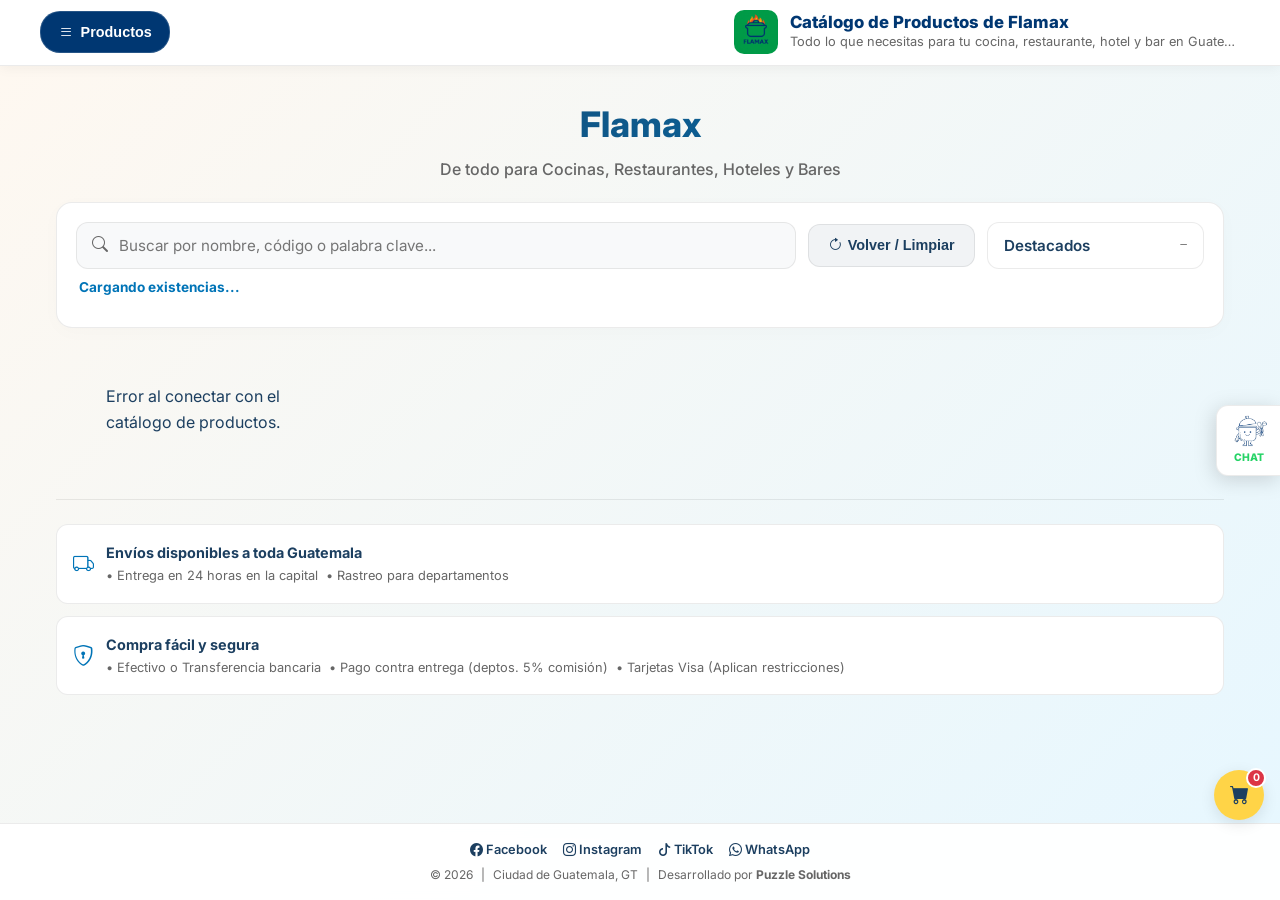
==== index.html @ 3184e201 "Add files via upload" ====
<!DOCTYPE html>
<html lang="es-GT" dir="ltr">
<head>
  <meta charset="UTF-8" />
  <meta name="viewport" content="width=device-width, initial-scale=1.0, maximum-scale=5.0" />
  <meta http-equiv="X-UA-Compatible" content="IE=edge" />
  <meta name="referrer" content="no-referrer-when-downgrade" />
  <meta name="robots" content="index, follow, noimageindex" />
  <meta name="theme-color" id="meta-theme-color" content="#003772" />
  
  <title id="page-title">Cargando Catálogo de Productos...</title>
  <meta name="description" id="meta-desc" content="Catálogo oficial de suministros para cocinas, restaurantes, hoteles y bares en Guatemala." />
  <meta property="og:type" content="website" id="meta-og-type" />
  <meta property="og:title" content="Flamax | Catálogo de Productos" id="meta-og-title" />
  <meta property="og:description" content="Catálogo oficial de suministros para cocinas, restaurantes, hoteles y bares en Guatemala." id="meta-og-description" />
  <meta property="og:image" content="img/Flamax-v1.png" id="meta-og-image" />
  <meta name="twitter:card" content="summary_large_image" id="meta-twitter-card" />
  
  <meta name="mobile-web-app-capable" content="yes">
  <meta name="apple-mobile-web-app-status-bar-style" content="black-translucent" />
  <meta name="format-detection" content="telephone=no" />

  <link rel="preconnect" href="https://fonts.googleapis.com">
  <link rel="preconnect" href="https://fonts.gstatic.com" crossorigin>
  <link href="https://fonts.googleapis.com/css2?family=Inter:wght@400;500;600;700;800&display=swap" rel="stylesheet">
  <link rel="stylesheet" href="https://cdn.jsdelivr.net/npm/bootstrap-icons/font/bootstrap-icons.css" />

  <style>
    :root {
      --primary: #003772;
      --primary-dark: #9fc5e8;
      --success: #28a745;
      --danger: #dc3545;
      --accent: #0074B7;
      --highlight: #FFD447;
      --text-dark: #1C3F60;
      --text-soft: #666;
      --border: rgba(0,0,0,0.08);
      --shadow: 0 8px 32px rgba(0,0,0,0.06);
      --radius: 16px;
      --radius-sm: 12px;
      --transition: all 0.3s cubic-bezier(0.4, 0, 0.2, 1);
    }

    * { margin: 0; padding: 0; box-sizing: border-box; }
    body { 
      font-family: 'Inter', sans-serif; 
      background: linear-gradient(135deg, #fff8f0 0%, #e6f7ff 100%); 
      color: var(--text-dark); 
      line-height: 1.6; 
      min-height: 100vh;
      -webkit-user-select: none;
      -moz-user-select: none;
      user-select: none;
    }

    img { -webkit-user-drag: none; pointer-events: none; }
    input, button, select, .boton-categoria, .link-leer-mas, #carrito-float, .thumb, .nav-modal button, .btn-subfiltro, a, #ollita-animada {
      pointer-events: auto !important;
    }

    .logo-glow {
      filter: drop-shadow(0 0 8px var(--primary));
      animation: pulse-glow 3s infinite ease-in-out;
    }
    @keyframes pulse-glow {
      0% { filter: drop-shadow(0 0 5px var(--primary)); transform: scale(1); }
      50% { filter: drop-shadow(0 0 12px var(--primary)); transform: scale(1.03); }
      100% { filter: drop-shadow(0 0 5px var(--primary)); transform: scale(1); }
    }

    #page-header {
      position: fixed; top: 0; left: 0; right: 0; z-index: 994;
      background: rgba(255,255,255,0.98); backdrop-filter: blur(14px);
      border-bottom: 1px solid var(--border); display: flex; justify-content: center;
      padding: 0.65rem 1rem; box-shadow: 0 2px 12px rgba(0,0,0,0.05);
    }
    .page-header-inner {
      display: flex; align-items: center; gap: 1rem; width: min(1200px, 100%); justify-content: space-between;
    }
    .header-content-right { display: flex; align-items: center; gap: 0.75rem; min-width: 0; }
    .header-logo { width: 44px; height: 44px; border-radius: 10px; flex-shrink: 0; object-fit: contain; }
    .page-header-copy { display: flex; flex-direction: column; min-width: 0; }
    #header-title { font-size: 1.05rem; font-weight: 800; color: var(--primary); line-height: 1.2; }
    #header-subtitle { font-size: 0.8rem; color: var(--text-soft); white-space: nowrap; overflow: hidden; text-overflow: ellipsis; max-width: 450px; }

    #toggle-menu.header-toggle {
      background: var(--primary);
      border: 1px solid rgba(255,255,255,0.15);
      padding: 0 1.1rem; height: 42px; border-radius: 20px;
      font-size: 0.9rem; font-weight: 700; color: white;
      cursor: pointer; display: flex; align-items: center; gap: 8px;
      transition: var(--transition); flex-shrink: 0;
    }
    #toggle-menu.header-toggle:hover { transform: scale(1.03); filter: brightness(1.1); }

    aside { 
      position: fixed; top: 0; left: -300px; width: 300px; height: 100vh; 
      background: rgba(255,255,255,0.98); backdrop-filter: blur(16px); 
      border-right: 1px solid var(--border); transition: left 0.4s ease; 
      z-index: 1001; display: flex; flex-direction: column; 
    }
    aside.abierto { left: 0; box-shadow: 10px 0 50px rgba(0,0,0,0.1); }
    aside header { padding: 2rem 1.5rem 1rem; text-align: center; flex-shrink: 0; }
    aside .logo { width: 120px; border-radius: 12px; }
    #buscar-categoria { width: 90%; margin: 0 auto 1rem; padding: 0.8rem; border: 1.5px solid var(--border); border-radius: 12px; font-family: inherit; font-size: 0.9rem; outline: none; transition: var(--transition); }
    #buscar-categoria:focus { border-color: var(--accent); }
    #menu-categorias { flex-grow: 1; overflow-y: auto; padding: 0 1rem 1rem; }

    .aside-footer { padding: 1rem; background: #fdfdfd; border-top: 1px solid var(--border); font-size: 0.75rem; color: var(--text-soft); text-align: center; }
    .aside-footer .social-icons { margin-bottom: 6px; font-size: 1.1rem; display: flex; justify-content: center; gap: 15px; color: var(--primary); }
    .aside-footer .social-icons a { color: inherit; text-decoration: none; }

    .boton-categoria { display: block; width: 100%; margin-bottom: 0.5rem; padding: 0.85rem 1.1rem; background: white; border: none; border-radius: var(--radius); font-weight: 600; text-align: left; cursor: pointer; transition: var(--transition); box-shadow: 0 3px 8px rgba(0,0,0,0.02); color: var(--text-dark); }
    .boton-categoria:hover { background: var(--primary); color: white; transform: translateX(4px); }
    .btn-ver-todo { background: #f8f9fa; color: var(--text-dark); border: 1px dashed var(--primary); }

    #cerrar-menu { position: absolute; top: 1rem; right: 1rem; background: #eee; border: none; width: 32px; height: 32px; border-radius: 50%; cursor: pointer; display: flex; align-items: center; justify-content: center; }

    main { flex: 1; padding: 6rem 1rem 120px; max-width: 1200px; margin: 0 auto; width: 100%; }
    #titulo-principal { text-align: center; font-size: 2.2rem; font-weight: 800; margin-bottom: 0.3rem; background: linear-gradient(135deg, var(--text-dark), var(--accent)); -webkit-background-clip: text; background-clip: text; color: transparent; }
    .subtitle-seo { text-align: center; font-size: 1rem; color: var(--text-soft); max-width: 700px; margin: 0 auto 1.2rem; font-weight: 500; }

    .barra-controles-catalogo {
      background: white; padding: 1.2rem; border-radius: var(--radius);
      border: 1px solid var(--border); margin-bottom: 1.5rem; box-shadow: 0 4px 20px rgba(0,0,0,0.02);
    }
    .seccion-busqueda-orden { display: flex; gap: 0.75rem; align-items: center; width: 100%; }
    .input-busqueda-moderno { flex: 1; position: relative; }
    .input-busqueda-moderno i { position: absolute; left: 1rem; top: 50%; transform: translateY(-50%); color: var(--text-soft); }
    .input-busqueda-moderno input {
      width: 100%; padding: 0.8rem 1rem 0.8rem 2.6rem; border: 1px solid var(--border);
      border-radius: var(--radius-sm); font-family: inherit; font-size: 0.95rem; outline: none; background: #f8f9fa; transition: var(--transition);
    }
    .input-busqueda-moderno input:focus { border-color: var(--accent); background: white; }
    
    .btn-limpiar-filtros {
      padding: 0.8rem 1.2rem; background: #f1f3f5; border: 1px solid var(--border);
      border-radius: var(--radius-sm); font-weight: 600; font-size: 0.9rem; color: var(--text-dark);
      cursor: pointer; display: flex; align-items: center; gap: 6px; transition: var(--transition); white-space: nowrap;
    }
    .btn-limpiar-filtros:hover { background: #e2e6ea; }

    .select-ordenar-moderno { position: relative; min-width: 190px; }
    .select-ordenar-moderno select {
      width: 100%; padding: 0.8rem 2rem 0.8rem 1rem; border: 1px solid var(--border);
      border-radius: var(--radius-sm); font-family: inherit; font-size: 0.95rem; font-weight: 600;
      color: var(--text-dark); background: white; cursor: pointer; outline: none; appearance: none; -webkit-appearance: none;
    }
    .select-ordenar-moderno::after {
      content: "\f2ea"; font-family: "bootstrap-icons"; position: absolute; right: 0.8rem; top: 50%; transform: translateY(-50%); pointer-events: none; color: var(--text-soft); font-size: 0.85rem;
    }

    .contador-resultados { font-size: 0.85rem; font-weight: 700; color: var(--accent); margin: 0.5rem 0 0.2rem 0.2rem; }

    #contenedor-filtros-sub { display: flex; gap: 8px; overflow-x: auto; padding: 0.4rem 0 0; width: 100%; scrollbar-width: none; }
    #contenedor-filtros-sub::-webkit-scrollbar { display: none; }
    .btn-subfiltro { padding: 0.5rem 1rem; background: #f1f3f5; border: 1px solid transparent; border-radius: 25px; font-size: 0.85rem; font-weight: 600; cursor: pointer; transition: var(--transition); white-space: nowrap; color: var(--text-dark); }
    .btn-subfiltro.activo { background: var(--accent); color: white; box-shadow: 0 3px 8px rgba(0, 116, 183, 0.2); }

    #contenedor-productos { display: grid; grid-template-columns: repeat(auto-fill, minmax(260px, 1fr)); gap: 1.5rem; margin-bottom: 2rem; }
    
    .producto { background: white; border-radius: var(--radius); border: 1px solid var(--border); display: flex; flex-direction: column; transition: var(--transition); overflow: hidden; position: relative; }
    .producto:hover { transform: translateY(-4px); box-shadow: var(--shadow); }
    
    .imagen-contenedor { width: 100%; padding-bottom: 100%; position: relative; background: #fff; cursor: pointer; }
    .imagen-contenedor img { position: absolute; inset: 0; width: 100%; height: 100%; object-fit: contain; padding: 12px; transition: transform 0.3s ease; }
    .producto:hover .imagen-contenedor img { transform: scale(1.02); }

    .contenido { padding: 1rem; flex-grow: 1; display: flex; flex-direction: column; gap: 0.4rem; }
    .producto h3 { font-size: 0.95rem; font-weight: 600; color: var(--text-dark); line-height: 1.4; min-height: 2.6rem; display: -webkit-box; -webkit-line-clamp: 2; line-clamp: 2; -webkit-box-orient: vertical; overflow: hidden; }
    .descripcion-container { margin-bottom: 0.2rem; }
    .descripcion-texto { font-size: 0.85rem; color: var(--text-soft); display: -webkit-box; -webkit-line-clamp: 2; line-clamp: 2; -webkit-box-orient: vertical; overflow: hidden; line-height: 1.4; }
    .descripcion-texto.completa { display: block; -webkit-line-clamp: initial; line-clamp: initial; }
    .link-leer-mas { display: inline-block; font-size: 0.75rem; color: var(--accent); font-weight: 700; cursor: pointer; text-decoration: none; margin-top: 2px; }
    
    .badge-estado { font-size: 0.65rem; font-weight: 800; padding: 3px 8px; border-radius: 5px; text-transform: uppercase; display: inline-block; width: fit-content; }
    .estado-disponible { background: #e8f5e9; color: var(--success); }
    .estado-agotado { background: #ffebee; color: var(--danger); }

    .precio { font-size: 1.3rem; font-weight: 800; color: var(--primary); margin-top: auto; padding-top: 0.3rem; }
    .btn-add { width: 100%; padding: 0.75rem; background: var(--primary); color: white; border: none; border-radius: var(--radius-sm); font-weight: 700; font-size: 0.9rem; cursor: pointer; transition: var(--transition); display: flex; align-items: center; justify-content: center; gap: 6px; }
    .btn-add:hover:not(:disabled) { filter: brightness(1.1); }
    .btn-add.success-state { background: var(--success) !important; }
    .btn-add:disabled { background: #e9ecef; color: #adb5bd; cursor: not-allowed; }

    .trust-badges { display: flex; flex-direction: column; gap: 0.75rem; max-width: 1200px; margin: 2rem auto 0; width: 100%; border-top: 1px solid var(--border); padding-top: 1.5rem; }
    .badge-card { background: white; padding: 1rem; border-radius: var(--radius-sm); display: flex; align-items: center; gap: 12px; border: 1px solid var(--border); }
    .badge-card i { font-size: 1.3rem; color: var(--accent); }
    .badge-text h4 { font-size: 0.9rem; font-weight: 700; color: var(--text-dark); }
    .badge-text div { font-size: 0.8rem; color: var(--text-soft); display: flex; flex-wrap: wrap; gap: 8px; margin-top: 2px; }

    .footer-principal { 
      position: fixed; bottom: 0; left: 0; width: 100%; padding: 1rem; 
      background: rgba(255,255,255,0.94); backdrop-filter: blur(10px); 
      border-top: 1px solid var(--border); text-align: center; z-index: 900;
    }
    .footer-links { display: flex; justify-content: center; gap: 16px; margin-bottom: 4px; font-size: 0.8rem; font-weight: 600; color: var(--text-dark); }
    .footer-links a { text-decoration: none; color: inherit; }
    .footer-links a:hover { color: var(--accent); }
    .footer-info { font-size: 0.75rem; color: var(--text-soft); display: flex; flex-wrap: wrap; justify-content: center; gap: 8px; }

    #modal-producto { position: fixed; inset: 0; background: rgba(12, 35, 64, 0.6); backdrop-filter: blur(6px); z-index: 2000; display: none; align-items: center; justify-content: center; padding: 1rem; }
    .modal-contenido { background: white; border-radius: 20px; max-width: 800px; width: 100%; position: relative; max-height: 85vh; overflow-y: auto; display: grid; grid-template-columns: 1fr 1fr; gap: 1.5rem; padding: 2rem; box-shadow: 0 20px 40px rgba(0,0,0,0.2); }
    .visor-principal { position: relative; width: 100%; height: 320px; border: 1px solid var(--border); border-radius: 12px; display: flex; align-items: center; justify-content: center; background: #fff; }
    .foto-principal { max-width: 90%; max-height: 90%; object-fit: contain; }

    #carrito-float { position: fixed; right: 1rem; width: 50px; height: 50px; border-radius: 50%; display: flex; align-items: center; justify-content: center; text-decoration: none; z-index: 999; bottom: 80px; background: var(--highlight); color: var(--text-dark); font-size: 1.2rem; box-shadow: 0 4px 15px rgba(0,0,0,0.1); }
    .cerrar-modal { position: absolute; top: 1rem; right: 1rem; background: #f1f3f5; border: none; width: 34px; height: 34px; border-radius: 50%; cursor: pointer; display: flex; align-items: center; justify-content: center; }

    #ollita-animada {
      position: fixed; top: 45%; right: 0; width: 64px; z-index: 9999; cursor: pointer;
      transition: transform 0.3s ease; filter: drop-shadow(-2px 4px 10px rgba(0,0,0,0.15));
      text-decoration: none; display: flex; flex-direction: column; align-items: center;
      background: white; padding: 8px 4px; border-radius: 12px 0 0 12px; border: 1px solid var(--border); border-right: none;
      animation: flotar 3s ease-in-out infinite;
    }
    #ollita-animada img { width: 38px; height: auto; }
    .ollita-text { font-size: 0.65rem; color: #25D366; font-weight: 800; text-align: center; margin-top: 2px; text-transform: uppercase; }

    @keyframes flotar {
      0% { transform: translateY(0px); }
      50% { transform: translateY(-8px); }
      100% { transform: translateY(0px); }
    }
    #ollita-animada:hover { transform: scale(1.08) translateX(-2px); }

    @media (max-width: 768px) {
      .modal-contenido { grid-template-columns: 1fr; padding: 1.2rem; }
      .visor-principal { height: 240px; }
      .seccion-busqueda-orden { flex-direction: column; align-items: stretch; gap: 0.5rem; }
      .select-ordenar-moderno { width: 100%; }
      #contenedor-productos { grid-template-columns: repeat(2, 1fr); gap: 0.75rem; }
      .contenido { padding: 0.75rem; gap: 0.3rem; }
      .producto h3 { font-size: 0.85rem; min-height: 2.4rem; }
      .descripcion-container { display: none; }
      .precio { font-size: 1.1rem; }
      .btn-add { padding: 0.65rem; font-size: 0.85rem; }
      #header-subtitle { display: none; }
      #titulo-principal { font-size: 1.7rem; }
    }
  </style>
</head>
<body>
  <noscript>
    <div style="padding:1rem; background:#fff3cd; color:#856404; text-align:center;">
      Esta página requiere JavaScript para mostrar el catálogo. Habilita JavaScript en tu navegador.
    </div>
  </noscript>

  <aside id="aside-menu">
    <header>
        <img id="logo-sidebar" src="" alt="Logo" class="logo logo-glow">
    </header>
    <input type="text" id="buscar-categoria" placeholder="¿Qué categoría buscas?">
    <nav id="menu-categorias"></nav>
    <div class="aside-footer" id="aside-footer-container"></div>
    <button id="cerrar-menu"><i class="bi bi-x-lg"></i></button>
  </aside>

  <header id="page-header" aria-label="Encabezado principal">
    <div class="page-header-inner">
      <button id="toggle-menu" class="header-toggle" aria-label="Abrir menú del catálogo">
        <i class="bi bi-list"></i>
        <span id="label-btn-menu">Productos</span>
      </button>
      <div class="header-content-right">
        <img id="header-logo" src="" alt="" class="header-logo">
        <div class="page-header-copy">
          <span id="header-title"></span>
          <p id="header-subtitle"></p>
        </div>
      </div>
    </div>
  </header>

  <main>
    <h1 id="titulo-principal"></h1>
    <p class="subtitle-seo" id="texto-subtitulo"></p>
    
    <div class="barra-controles-catalogo">
      <div class="seccion-busqueda-orden">
        <div class="input-busqueda-moderno">
          <i class="bi bi-search"></i>
          <input type="text" id="buscar-producto-central" placeholder="Buscar por nombre, código o palabra clave...">
        </div>
        <button class="btn-limpiar-filtros" id="btn-limpiar-filtros" title="Mostrar todo y limpiar filtros">
          <i class="bi bi-arrow-clockwise"></i> Volver / Limpiar
        </button>
        <div class="select-ordenar-moderno">
          <select id="ordenar-productos">
            <option value="predeterminado">Destacados</option>
            <option value="precio-asc">Precio: Menor a Mayor</option>
            <option value="precio-desc">Precio: Mayor a Menor</option>
            <option value="alfa-asc">Nombre: A - Z</option>
            <option value="alfa-desc">Nombre: Z - A</option>
          </select>
        </div>
      </div>
      <div class="contador-resultados" id="contador-resultados">Cargando existencias...</div>
      <div id="contenedor-filtros-sub"></div>
    </div>

    <section id="contenedor-productos"></section> 
    
    <div class="trust-badges" id="container-badges"></div>
  </main>

  <footer class="footer-principal">
    <div class="footer-content">
      <div class="footer-links" id="footer-social-links"></div>
      <div class="footer-info">
        <span id="f-copy"></span> | <span id="f-loc"></span> | <span id="f-dev"></span>
      </div>
    </div>
  </footer>

  <a href="carrito.html" id="carrito-float" aria-label="Ir al carrito">
    <i class="bi bi-cart-fill"></i>
    <span id="contador-carrito" style="position:absolute; top:-2px; right:-2px; background:var(--danger); color:white; width:20px; height:20px; border-radius:50%; font-size:0.65rem; display:flex; align-items:center; justify-content:center; border:2px solid white; font-weight:bold;">0</span>
  </a>
  
  <a id="ollita-animada" href="#" target="_blank" rel="noopener noreferrer">
    <img src="img/Ollita-v3.png" id="img-ollita" alt="WhatsApp">
    <span class="ollita-text">Chat</span>
  </a>

  <div id="modal-producto">
    <div class="modal-contenido">
      <button class="cerrar-modal" id="cerrar-modal-btn"><i class="bi bi-x-lg"></i></button>
      <div class="galeria-modal">
        <div class="visor-principal">
            <img id="img-modal-principal" src="" class="foto-principal" alt="Vista ampliada">
            <div id="nav-modal-fotos" style="position: absolute; width: 100%; display: flex; justify-content: space-between; padding: 0 10px; z-index: 5;">
                <button id="prev-foto" style="background:rgba(255,255,255,0.9); border:none; border-radius:50%; width:32px; height:32px; cursor:pointer;"><i class="bi bi-chevron-left"></i></button>
                <button id="next-foto" style="background:rgba(255,255,255,0.9); border:none; border-radius:50%; width:32px; height:32px; cursor:pointer;"><i class="bi bi-chevron-right"></i></button>
            </div>
        </div>
        <div id="modal-thumbnails" style="display:flex; gap:6px; margin-top:10px; overflow-x:auto; padding-bottom:4px;"></div>
      </div>
      <div class="info-modal" style="display:flex; flex-direction:column;">
        <div id="modal-badge-estado" style="margin-bottom:0.5rem;"></div>
        <h2 id="modal-titulo" style="margin-bottom:0.75rem; font-size:1.3rem; color:var(--text-dark); line-height:1.3;"></h2>
        <p id="modal-descripcion" style="margin-bottom:1.25rem; color:#555; font-size: 0.88rem; line-height:1.5; overflow-y:auto; max-height:120px;"></p>
        <div id="modal-precio" style="font-size:1.6rem; font-weight:800; color:var(--primary); margin-bottom:1.25rem; margin-top:auto;"></div>
        <button id="btn-agregar-modal" class="btn-add">Agregar al pedido</button>
      </div>
    </div>
  </div>

  <script type="module">
    const CONFIG = {
      nombreNegocio: "Flamax",
      tituloPagina: "Flamax | Catálogo de Productos",
      eslogan: "De todo para Cocinas, Restaurantes, Hoteles y Bares",
      metaDescripcion: "Tu aliado en suministros para Cocinas, Restaurantes, Hoteles y Bares en Guatemala.",
      copyright: "© 2026",
      developer: "Puzzle Solutions",
      ubicacion: "Ciudad de Guatemala, GT",
      telefonoWhatsApp: "50241084481",
      mensajeWhatsApp: "Hola, deseo solicitar más información sobre los productos del catálogo.", 
      simboloMoneda: "Q",
      logoImg: "img/Flamax-v1.png",
      seoImage: "img/Flamax-v1.png",
      faviconImg: "img/Flamax-v1.ico",
      headerBar: {
        habilitado: true,
        logo: "img/Flamax-v1.png",
        alt: "Logo Flamax",
        titulo: "Catálogo de Productos de Flamax",
        subtitulo: "Todo lo que necesitas para tu cocina, restaurante, hotel y bar en Guatemala"
      },
      csvUrl: "https://docs.google.com/spreadsheets/d/e/2PACX-1vTwVpHIAUk9o5t1bGr2TEn7TcSLvf_XGbX2-9irqECUDFHgdm_TjSSifw4VDKHTfMiX-dZmNz6cqXk_/pub?output=csv",
      colores: {
        primario: "#003772",
        primarioOscuro: "#9fc5e8",
        acento: "#0074B7",
        fondoGradiente: "linear-gradient(135deg, #fff8f0 0%, #e6f7ff 100%)"
      },
      redesSociales: [
        { icon: "bi-facebook", url: "#", label: "Facebook" },
        { icon: "bi-instagram", url: "#", label: "Instagram" },
        { icon: "bi-tiktok", url: "#", label: "TikTok" }
      ],
      badges: [
        {
          icon: "bi-truck",
          titulo: "Envíos disponibles a toda Guatemala",
          items: ["• Entrega en 24 horas en la capital", "• Rastreo para departamentos"]
        },
        {
          icon: "bi-shield-lock",
          titulo: "Compra fácil y segura",
          items: ["• Efectivo o Transferencia bancaria", "• Pago contra entrega (deptos. 5% comisión)", "• Tarjetas Visa (Aplican restricciones)"]
        }
      ]
    };

    let productos = [];
    let categoriaActualProductos = [];
    let subcategoriaSeleccionada = "Todas";

    function parsearCSV(texto) {
        const lineas = [];
        let actual = [];
        let campo = "";
        let enComillas = false;
        for (let i = 0; i < texto.length; i++) {
            const char = texto[i];
            const prox = texto[i + 1];
            if (char === '"' && enComillas && prox === '"') { campo += '"'; i++; }
            else if (char === '"') { enComillas = !enComillas; }
            else if (char === ',' && !enComillas) { actual.push(campo.trim()); campo = ""; }
            else if ((char === '\r' || char === '\n') && !enComillas) {
                if (campo || actual.length > 0) { actual.push(campo.trim()); lineas.push(actual); }
                actual = []; campo = "";
                if (char === '\r' && prox === '\n') i++;
            } else { campo += char; }
        }
        if (campo || actual.length > 0) { actual.push(campo.trim()); lineas.push(actual); }
        return lineas;
    }

    function driveThumb(url, size = 400) {
        if (!url) return url;
        let m = url.match(/[?&]id=([a-zA-Z0-9_-]+)/);
        if (!m) m = url.match(/\/d\/([a-zA-Z0-9_-]+)/);
        if (m) return `https://drive.google.com/thumbnail?id=${m[1]}&sz=w${size}`;
        return url;
    }

    async function cargarDatos() {
        try {
            const res = await fetch(CONFIG.csvUrl);
            const rawText = await res.text();
            const filas = parsearCSV(rawText);
            
            productos = filas.slice(1).map(f => {
                let precioLimpio = f[9] ? f[9].replace(/[^0-9.]/g, '') : "0";
                return {
                    id: f[0],
                    titulo: f[1],
                    imagen: driveThumb(f[2]),
                    imagenes: f[3] ? f[3].split('|').map(i => driveThumb(i.trim())) : [],
                    categoria: { id: f[4], nombre: f[5] },
                    subcategoria: f[7] || "", 
                    descripcion: f[8] || "",
                    precio: parseFloat(precioLimpio) || 0,
                    estado: (f[10] || "DISPONIBLE").toUpperCase()
                };
            }).filter(p => p.id);

            categoriaActualProductos = [...productos];
            iniciarApp();
        } catch (e) {
            console.error("Error cargando Google Sheets:", e);
            document.getElementById("contenedor-productos").innerHTML = "<p style='text-align:center; padding:2rem;'>Error al conectar con el catálogo de productos.</p>";
        }
    }

    const aplicarConfig = () => {
      document.title = CONFIG.tituloPagina; 
      document.getElementById("page-title").textContent = CONFIG.tituloPagina;
      document.getElementById("meta-desc").content = CONFIG.metaDescripcion;
      document.getElementById("meta-og-title").content = CONFIG.tituloPagina;
      document.getElementById("meta-og-description").content = CONFIG.metaDescripcion;
      document.getElementById("meta-og-image").content = CONFIG.seoImage;
      document.getElementById("meta-theme-color").content = CONFIG.colores.primario;
      document.getElementById("titulo-principal").textContent = CONFIG.nombreNegocio;
      document.getElementById("texto-subtitulo").textContent = CONFIG.eslogan;
      document.getElementById("logo-sidebar").src = CONFIG.logoImg;
      
      const headerBar = document.getElementById("page-header");
      if (headerBar) {
        document.getElementById("header-logo").src = CONFIG.headerBar.logo;
        document.getElementById("header-logo").alt = CONFIG.headerBar.alt;
        document.getElementById("header-title").textContent = CONFIG.headerBar.titulo;
        document.getElementById("header-subtitle").textContent = CONFIG.headerBar.subtitulo;
      }

      const whatsappURL = `https://wa.me/${CONFIG.telefonoWhatsApp}?text=${encodeURIComponent(CONFIG.mensajeWhatsApp)}`;

      document.getElementById("aside-footer-container").innerHTML = `
        <div class="social-icons">
          ${CONFIG.redesSociales.map(r => `<a href="${r.url}" target="_blank" rel="noopener noreferrer"><i class="${r.icon}"></i></a>`).join('')}
          <a href="${whatsappURL}" target="_blank" rel="noopener noreferrer"><i class="bi bi-whatsapp"></i></a>
        </div>
        <p><strong>${CONFIG.nombreNegocio}</strong></p>
        <p style="opacity:0.7">${CONFIG.copyright}</p>
      `;

      document.getElementById("footer-social-links").innerHTML = `
        ${CONFIG.redesSociales.map(r => `<a href="${r.url}" target="_blank" rel="noopener noreferrer"><i class="${r.icon}"></i> ${r.label}</a>`).join('')}
        <a href="${whatsappURL}" target="_blank" rel="noopener noreferrer"><i class="bi bi-whatsapp"></i> WhatsApp</a>
      `;
      
      document.getElementById("f-copy").textContent = CONFIG.copyright;
      document.getElementById("f-loc").textContent = CONFIG.ubicacion;
      document.getElementById("f-dev").innerHTML = `Desarrollado por <strong>${CONFIG.developer}</strong>`;

      document.getElementById("ollita-animada").href = whatsappURL;
      
      const root = document.documentElement;
      root.style.setProperty('--primary', CONFIG.colores.primario);
      root.style.setProperty('--primary-dark', CONFIG.colores.primarioOscuro);
      root.style.setProperty('--accent', CONFIG.colores.acento);
      document.body.style.background = CONFIG.colores.fondoGradiente;

      document.getElementById("container-badges").innerHTML = CONFIG.badges.map(b => `
        <div class="badge-card">
          <i class="bi ${b.icon}"></i>
          <div class="badge-text">
            <h4>${b.titulo}</h4>
            <div>${b.items.map(i => `<span>${i}</span>`).join('')}</div>
          </div>
        </div>
      `).join('');
    };

    let fotosActuales = [];
    let indexActual = 0;
    const contador = document.getElementById("contador-carrito");
    const modal = document.getElementById("modal-producto");
    const aside = document.getElementById("aside-menu");
    const subContainer = document.getElementById("contenedor-filtros-sub");
    const txtContadorResultados = document.getElementById("contador-resultados");

    window.toggleDescripcion = (id) => {
      const txt = document.getElementById(`desc-${id}`);
      const link = document.getElementById(`link-${id}`);
      txt.classList.toggle('completa');
      link.textContent = txt.classList.contains('completa') ? "Ver menos" : "Leer más...";
    };

    window.cambiarFoto = (idx) => {
      indexActual = idx;
      const mainImg = document.getElementById("img-modal-principal");
      mainImg.src = fotosActuales[indexActual];
      document.querySelectorAll(".thumb").forEach((t, i) => {
        t.style.borderColor = i === idx ? 'var(--accent)' : '#eee';
        t.style.opacity = i === idx ? '1' : '0.6';
      });
    };

    window.openModalDirectly = (id) => {
      const p = productos.find(x => x.id === id);
      if(!p) return;
      let urls = [p.imagen, ...p.imagenes].filter(u => u);
      fotosActuales = [...new Set(urls)]; 
      indexActual = 0;
      
      const isAgotado = p.estado === "AGOTADO";
      
      document.getElementById("modal-titulo").textContent = p.titulo;
      document.getElementById("modal-descripcion").textContent = p.descripcion || "Sin descripción disponible.";
      document.getElementById("modal-precio").textContent = `Q${p.precio.toFixed(2)}`;
      
      document.getElementById("modal-badge-estado").innerHTML = `
        <span class="badge-estado ${isAgotado ? 'estado-agotado' : 'estado-disponible'}">
            ${isAgotado ? 'Agotado' : 'Disponible'}
        </span>`;

      const thumbContainer = document.getElementById("modal-thumbnails");
      thumbContainer.innerHTML = "";
      fotosActuales.forEach((src, i) => {
        const img = document.createElement("img");
        img.src = src;
        img.className = "thumb";
        img.style = "width:50px; height:50px; object-fit:contain; border:2px solid #eee; cursor:pointer; border-radius:6px; background:#fff; flex-shrink:0; transition:var(--transition);";
        img.onclick = (e) => { e.stopPropagation(); window.cambiarFoto(i); };
        thumbContainer.appendChild(img);
      });
      document.getElementById("nav-modal-fotos").style.display = fotosActuales.length > 1 ? "flex" : "none";
      window.cambiarFoto(0);
      modal.style.display = "flex";
      document.body.style.overflow = "hidden";

      const btnModal = document.getElementById("btn-agregar-modal");
      btnModal.disabled = isAgotado;
      btnModal.textContent = isAgotado ? "Producto Agotado" : "Agregar al pedido";
      
      btnModal.onclick = () => {
        if (isAgotado) return;
        addToCart(p);
        btnModal.classList.add("success-state");
        btnModal.textContent = "¡Añadido!";
        setTimeout(() => { cerrarModal(); btnModal.classList.remove("success-state"); }, 600);
      };
    };

    function addToCart(p) {
        const cart = JSON.parse(localStorage.getItem("carrito") || "[]");
        cart.push(p);
        localStorage.setItem("carrito", JSON.stringify(cart));
        updateCart();
    }

    function updateCart() {
        const cant = JSON.parse(localStorage.getItem("carrito") || "[]").length;
        contador.textContent = cant;
    }

    function procesarYRenderizarCatalogo() {
      const busquedaCentral = document.getElementById("buscar-producto-central").value.toLowerCase();
      const criterioOrden = document.getElementById("ordenar-productos").value;

      let resultado = categoriaActualProductos.filter(p => {
        const cumpleSub = (subcategoriaSeleccionada === "Todas" || p.subcategoria === subcategoriaSeleccionada);
        const cumpleTxt = p.titulo.toLowerCase().includes(busquedaCentral) || 
                          p.categoria.nombre.toLowerCase().includes(busquedaCentral) ||
                          p.descripcion.toLowerCase().includes(busquedaCentral) ||
                          p.id.toLowerCase().includes(busquedaCentral);
        return cumpleSub && cumpleTxt;
      });

      if (criterioOrden === "precio-asc") {
        resultado.sort((a, b) => a.precio - b.precio);
      } else if (criterioOrden === "precio-desc") {
        resultado.sort((a, b) => b.precio - a.precio);
      } else if (criterioOrden === "alfa-asc") {
        resultado.sort((a, b) => a.titulo.localeCompare(b.titulo));
      } else if (criterioOrden === "alfa-desc") {
        resultado.sort((a, b) => b.titulo.localeCompare(a.titulo));
      }

      txtContadorResultados.textContent = `Mostrando ${resultado.length} productos`;
      renderProductos(resultado);
    }

    function renderProductos(lista) {
      const contenedor = document.getElementById("contenedor-productos");
      contenedor.innerHTML = "";
      if (lista.length === 0) {
        contenedor.innerHTML = "<p style='text-align:center; grid-column:1/-1; padding:3rem; color:var(--text-soft); font-weight:500;'>No encontramos productos con los criterios indicados.</p>";
        return;
      }
      lista.forEach(p => {
        const isAgotado = p.estado === "AGOTADO";
        const div = document.createElement("div");
        div.className = "producto";
        div.innerHTML = `
          <div class="imagen-contenedor" onclick="window.openModalDirectly('${p.id}')">
            <img src="${p.imagen}" alt="${p.titulo}" loading="lazy">
          </div>
          <div class="contenido">
            <h3>${p.titulo}</h3>
            <div class="descripcion-container">
                <p class="descripcion-texto" id="desc-${p.id}">${p.descripcion}</p>
                ${p.descripcion && p.descripcion.length > 40 ? `<span class="link-leer-mas" id="link-${p.id}" onclick="window.toggleDescripcion('${p.id}')">Leer más...</span>` : ''}
            </div>
            <span class="badge-estado ${isAgotado ? 'estado-agotado' : 'estado-disponible'}">
                ${isAgotado ? 'Agotado' : 'Disponible'}
            </span>
            <p class="precio">Q${p.precio.toFixed(2)}</p>
            <button class="btn-add" data-id="${p.id}" ${isAgotado ? 'disabled' : ''}>
                <i class="bi bi-bag-plus"></i> ${isAgotado ? 'Agotado' : 'Agregar'}
            </button>
          </div>
        `;
        contenedor.appendChild(div);
      });

      document.querySelectorAll(".btn-add").forEach(btn => {
        btn.onclick = (e) => {
          e.stopPropagation();
          const p = productos.find(x => x.id === btn.dataset.id);
          addToCart(p);
          btn.classList.add("success-state");
          btn.innerHTML = '<i class="bi bi-check-circle-fill"></i> ¡Listo!';
          setTimeout(() => { btn.classList.remove("success-state"); btn.innerHTML = '<i class="bi bi-bag-plus"></i> Agregar'; }, 900);
        };
      });
    }

    function generarSubfiltros(listaOriginalDeCat) {
        subContainer.innerHTML = "";
        subcategoriaSeleccionada = "Todas";
        const subcats = [...new Set(listaOriginalDeCat.map(p => p.subcategoria).filter(s => s))].sort();
        if (subcats.length > 0) {
            const btnAll = document.createElement("button");
            btnAll.className = "btn-subfiltro activo";
            btnAll.textContent = "Todas";
            btnAll.onclick = () => {
                document.querySelectorAll(".btn-subfiltro").forEach(b => b.classList.remove("activo"));
                btnAll.classList.add("activo");
                subcategoriaSeleccionada = "Todas";
                procesarYRenderizarCatalogo();
            };
            subContainer.appendChild(btnAll);
            
            subcats.forEach(sc => {
                const btn = document.createElement("button");
                btn.className = "btn-subfiltro";
                btn.textContent = sc;
                btn.onclick = () => {
                    document.querySelectorAll(".btn-subfiltro").forEach(b => b.classList.remove("activo"));
                    btn.classList.add("activo");
                    subcategoriaSeleccionada = sc;
                    procesarYRenderizarCatalogo();
                };
                subContainer.appendChild(btn);
            });
        }
    }

    function limpiarFiltrosYResetear() {
      document.getElementById("buscar-producto-central").value = "";
      document.getElementById("buscar-categoria").value = "";
      document.getElementById("ordenar-productos").value = "predeterminado";
      subContainer.innerHTML = "";
      categoriaActualProductos = [...productos];
      subcategoriaSeleccionada = "Todas";
      procesarYRenderizarCatalogo();
      document.querySelector("main").scrollIntoView({ behavior: 'smooth', block: 'start' });
    }

    function iniciarApp() {
        const menuCat = document.getElementById("menu-categorias");
        menuCat.innerHTML = "";

        const btnVerTodos = document.createElement("button");
        btnVerTodos.className = "boton-categoria btn-ver-todo";
        btnVerTodos.innerHTML = `<i class="bi bi-grid-fill"></i> MOSTRAR TODO`;
        btnVerTodos.onclick = () => {
            limpiarFiltrosYResetear();
            aside.classList.remove("abierto");
        };
        menuCat.appendChild(btnVerTodos);

        const cats = [...new Set(productos.map(p => p.categoria.id))].sort();
        cats.forEach(cId => {
            const pDeCat = productos.filter(p => p.categoria.id === cId);
            const btn = document.createElement("button");
            btn.className = "boton-categoria";
            btn.textContent = pDeCat[0].categoria.nombre.toUpperCase();
            btn.onclick = () => { 
                document.getElementById("buscar-producto-central").value = "";
                categoriaActualProductos = pDeCat;
                subcategoriaSeleccionada = "Todas";
                generarSubfiltros(pDeCat);
                procesarYRenderizarCatalogo(); 
                aside.classList.remove("abierto"); 
                document.getElementById("contenedor-productos").scrollIntoView({ behavior: 'smooth', block: 'start' });
            };
            menuCat.appendChild(btn);
        });

        categoriaActualProductos = [...productos];
        procesarYRenderizarCatalogo();
        updateCart();
    }

    function cerrarModal() { modal.style.display = "none"; document.body.style.overflow = "auto"; }
    modal.onclick = (e) => { if(e.target === modal) cerrarModal(); };
    document.getElementById("cerrar-modal-btn").onclick = cerrarModal;
    
    document.getElementById("prev-foto").onclick = (e) => { 
      e.stopPropagation();
      indexActual = (indexActual - 1 + fotosActuales.length) % fotosActuales.length; 
      window.cambiarFoto(indexActual); 
    };
    document.getElementById("next-foto").onclick = (e) => { 
      e.stopPropagation();
      indexActual = (indexActual + 1) % fotosActuales.length; 
      window.cambiarFoto(indexActual); 
    };

    document.getElementById("toggle-menu").onclick = () => aside.classList.add("abierto");
    document.getElementById("cerrar-menu").onclick = () => aside.classList.remove("abierto");

    document.getElementById("buscar-producto-central").oninput = () => procesarYRenderizarCatalogo();
    document.getElementById("ordenar-productos").onchange = () => procesarYRenderizarCatalogo();
    document.getElementById("btn-limpiar-filtros").onclick = () => limpiarFiltrosYResetear();

    document.getElementById("buscar-categoria").oninput = (e) => {
      const val = e.target.value.toLowerCase();
      document.getElementById("buscar-producto-central").value = val;
      subContainer.innerHTML = ""; 
      subcategoriaSeleccionada = "Todas";
      procesarYRenderizarCatalogo();
    };

    aplicarConfig();
    cargarDatos();
  </script>
</body>
</html>
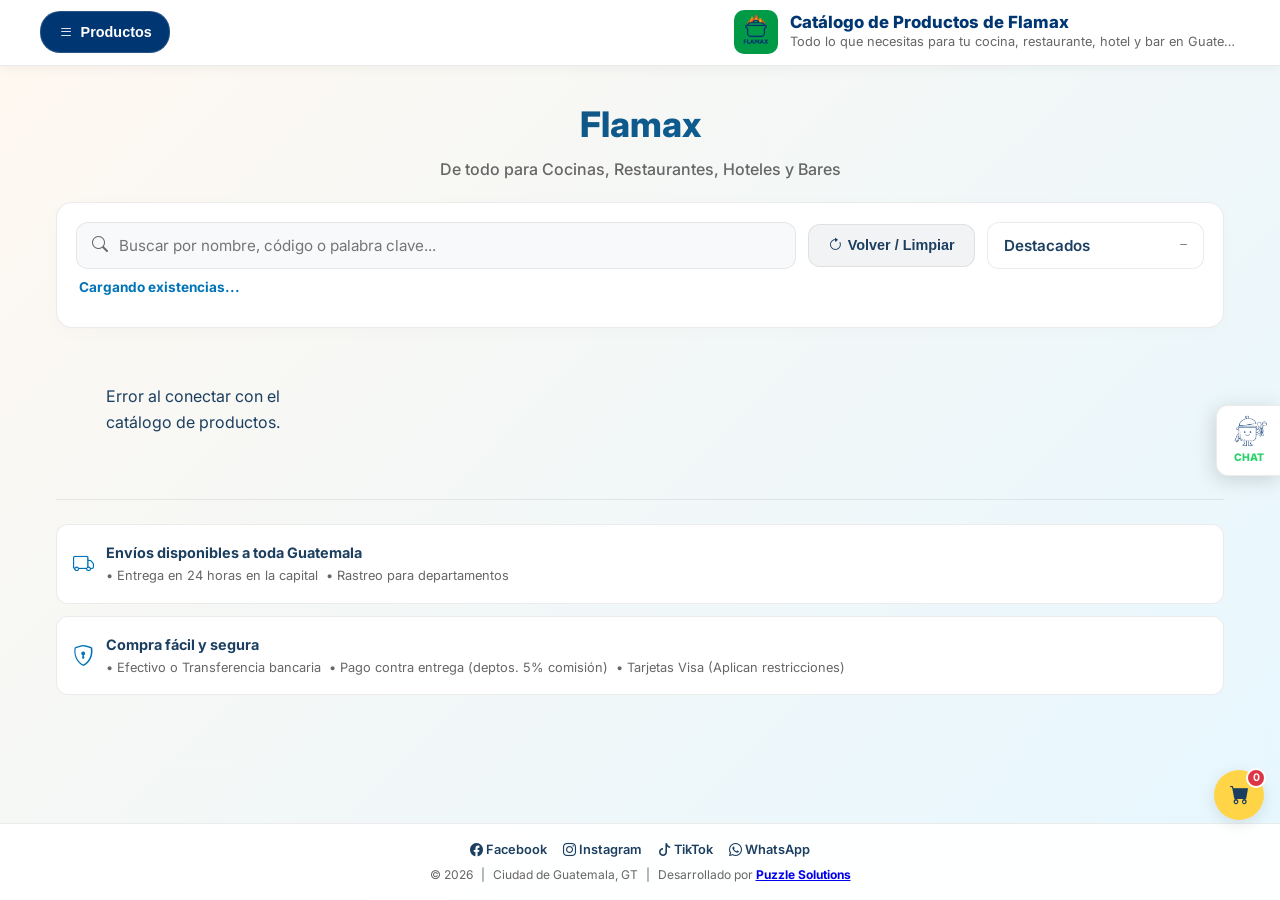
==== commit 261d6c8c: "Add files via upload" ====
--- a/index.html
+++ b/index.html
@@ -55,7 +55,7 @@
     }
 
     img { -webkit-user-drag: none; pointer-events: none; }
-    input, button, select, .boton-categoria, .link-leer-mas, #carrito-float, .thumb, .nav-modal button, .btn-subfiltro, a, #ollita-animada {
+    input, button, select, .boton-categoria, .link-leer-mas, #carrito-float, #btn-volver-float, .thumb, .nav-modal button, .btn-subfiltro, a, #ollita-animada {
       pointer-events: auto !important;
     }
 
@@ -206,7 +206,36 @@
     .foto-principal { max-width: 90%; max-height: 90%; object-fit: contain; }
 
     #carrito-float { position: fixed; right: 1rem; width: 50px; height: 50px; border-radius: 50%; display: flex; align-items: center; justify-content: center; text-decoration: none; z-index: 999; bottom: 80px; background: var(--highlight); color: var(--text-dark); font-size: 1.2rem; box-shadow: 0 4px 15px rgba(0,0,0,0.1); }
-    .cerrar-modal { position: absolute; top: 1rem; right: 1rem; background: #f1f3f5; border: none; width: 34px; height: 34px; border-radius: 50%; cursor: pointer; display: flex; align-items: center; justify-content: center; }
+    
+    /* 👇 NUEVO DISEÑO PREMIUM: EN CAPSULA, CENTRADO TOTALMENTE E INTELIGENTE */
+    #btn-volver-float { 
+      position: fixed; 
+      left: 50%; 
+      bottom: 80px; 
+      transform: translateX(-50%) scale(0.7) translateY(15px);
+      padding: 0.7rem 1.4rem;
+      border-radius: 30px; 
+      display: flex; align-items: center; justify-content: center; gap: 8px;
+      text-decoration: none; z-index: 999; 
+      background: var(--primary); color: white; 
+      font-size: 0.9rem; font-weight: 700; text-transform: uppercase; letter-spacing: 0.5px;
+      border: 1px solid rgba(255, 255, 255, 0.1);
+      box-shadow: 0 10px 30px rgba(0, 55, 114, 0.35); 
+      opacity: 0; visibility: hidden;
+      transition: opacity 0.4s cubic-bezier(0.4, 0, 0.2, 1), transform 0.4s cubic-bezier(0.4, 0, 0.2, 1), background 0.3s;
+      cursor: pointer;
+    }
+    #btn-volver-float.visible {
+      opacity: 1; visibility: visible; transform: translateX(-50%) scale(1) translateY(0);
+    }
+    #btn-volver-float:hover { 
+      background: var(--accent);
+      transform: translateX(-50%) scale(1.05); 
+      box-shadow: 0 12px 35px rgba(0, 116, 183, 0.4);
+    }
+    #btn-volver-float:active { transform: translateX(-50%) scale(0.95); }
+
+    #cerrar-modal  { position: absolute; top: 1rem; right: 1rem; background: #f1f3f5; border: none; width: 34px; height: 34px; border-radius: 50%; cursor: pointer; display: flex; align-items: center; justify-content: center; }
 
     #ollita-animada {
       position: fixed; top: 45%; right: 0; width: 64px; z-index: 9999; cursor: pointer;
@@ -238,6 +267,8 @@
       .btn-add { padding: 0.65rem; font-size: 0.85rem; }
       #header-subtitle { display: none; }
       #titulo-principal { font-size: 1.7rem; }
+      /* En móviles lo subimos un pelín por encima del footer fijo */
+      #btn-volver-float { bottom: 75px; font-size: 0.8rem; padding: 0.65rem 1.2rem; }
     }
   </style>
 </head>
@@ -314,6 +345,11 @@
       </div>
     </div>
   </footer>
+
+  <button id="btn-volver-float" aria-label="Regresar al inicio">
+    <i class="bi bi-arrow-clockwise"></i>
+    <span>Regresar al Inicio</span>
+  </button>
 
   <a href="carrito.html" id="carrito-float" aria-label="Ir al carrito">
     <i class="bi bi-cart-fill"></i>
@@ -375,6 +411,7 @@
         primario: "#003772",
         primarioOscuro: "#9fc5e8",
         acento: "#0074B7",
+        highlight: "#FFD447",
         fondoGradiente: "linear-gradient(135deg, #fff8f0 0%, #e6f7ff 100%)"
       },
       redesSociales: [
@@ -461,6 +498,9 @@
     const aplicarConfig = () => {
       document.title = CONFIG.tituloPagina; 
       document.getElementById("page-title").textContent = CONFIG.tituloPagina;
+      
+      document.head.appendChild(Object.assign(document.createElement('link'), { rel: 'icon', href: CONFIG.faviconImg }));
+
       document.getElementById("meta-desc").content = CONFIG.metaDescripcion;
       document.getElementById("meta-og-title").content = CONFIG.tituloPagina;
       document.getElementById("meta-og-description").content = CONFIG.metaDescripcion;
@@ -496,7 +536,7 @@
       
       document.getElementById("f-copy").textContent = CONFIG.copyright;
       document.getElementById("f-loc").textContent = CONFIG.ubicacion;
-      document.getElementById("f-dev").innerHTML = `Desarrollado por <strong>${CONFIG.developer}</strong>`;
+      document.getElementById("f-dev").innerHTML = `Desarrollado por <strong><a href="https://links.rompecabezas.online" target="_blank">${CONFIG.developer}</a></strong>`;
 
       document.getElementById("ollita-animada").href = whatsappURL;
       
@@ -524,6 +564,7 @@
     const aside = document.getElementById("aside-menu");
     const subContainer = document.getElementById("contenedor-filtros-sub");
     const txtContadorResultados = document.getElementById("contador-resultados");
+    const btnVolverFloat = document.getElementById("btn-volver-float");
 
     window.toggleDescripcion = (id) => {
       const txt = document.getElementById(`desc-${id}`);
@@ -711,7 +752,6 @@
       categoriaActualProductos = [...productos];
       subcategoriaSeleccionada = "Todas";
       procesarYRenderizarCatalogo();
-      document.querySelector("main").scrollIntoView({ behavior: 'smooth', block: 'start' });
     }
 
     function iniciarApp() {
@@ -724,6 +764,7 @@
         btnVerTodos.onclick = () => {
             limpiarFiltrosYResetear();
             aside.classList.remove("abierto");
+            window.scrollTo({ top: 0, behavior: 'smooth' });
         };
         menuCat.appendChild(btnVerTodos);
 
@@ -770,7 +811,11 @@
 
     document.getElementById("buscar-producto-central").oninput = () => procesarYRenderizarCatalogo();
     document.getElementById("ordenar-productos").onchange = () => procesarYRenderizarCatalogo();
-    document.getElementById("btn-limpiar-filtros").onclick = () => limpiarFiltrosYResetear();
+    
+    document.getElementById("btn-limpiar-filtros").onclick = () => {
+      limpiarFiltrosYResetear();
+      window.scrollTo({ top: 0, behavior: 'smooth' });
+    };
 
     document.getElementById("buscar-categoria").oninput = (e) => {
       const val = e.target.value.toLowerCase();
@@ -780,6 +825,21 @@
       procesarYRenderizarCatalogo();
     };
 
+    // 👇 LOGICA DE VISIBILIDAD DE SCROLL PARA LA CAPSULA DE INICIO
+    window.addEventListener("scroll", () => {
+      if (window.scrollY > 400) {
+        btnVolverFloat.classList.add("visible");
+      } else {
+        btnVolverFloat.classList.remove("visible");
+      }
+    });
+
+    // ACCIÓN SMART: Al pulsarlo limpia filtros y sube de manera ultra fluida
+    btnVolverFloat.onclick = () => {
+      limpiarFiltrosYResetear();
+      window.scrollTo({ top: 0, behavior: 'smooth' });
+    };
+
     aplicarConfig();
     cargarDatos();
   </script>
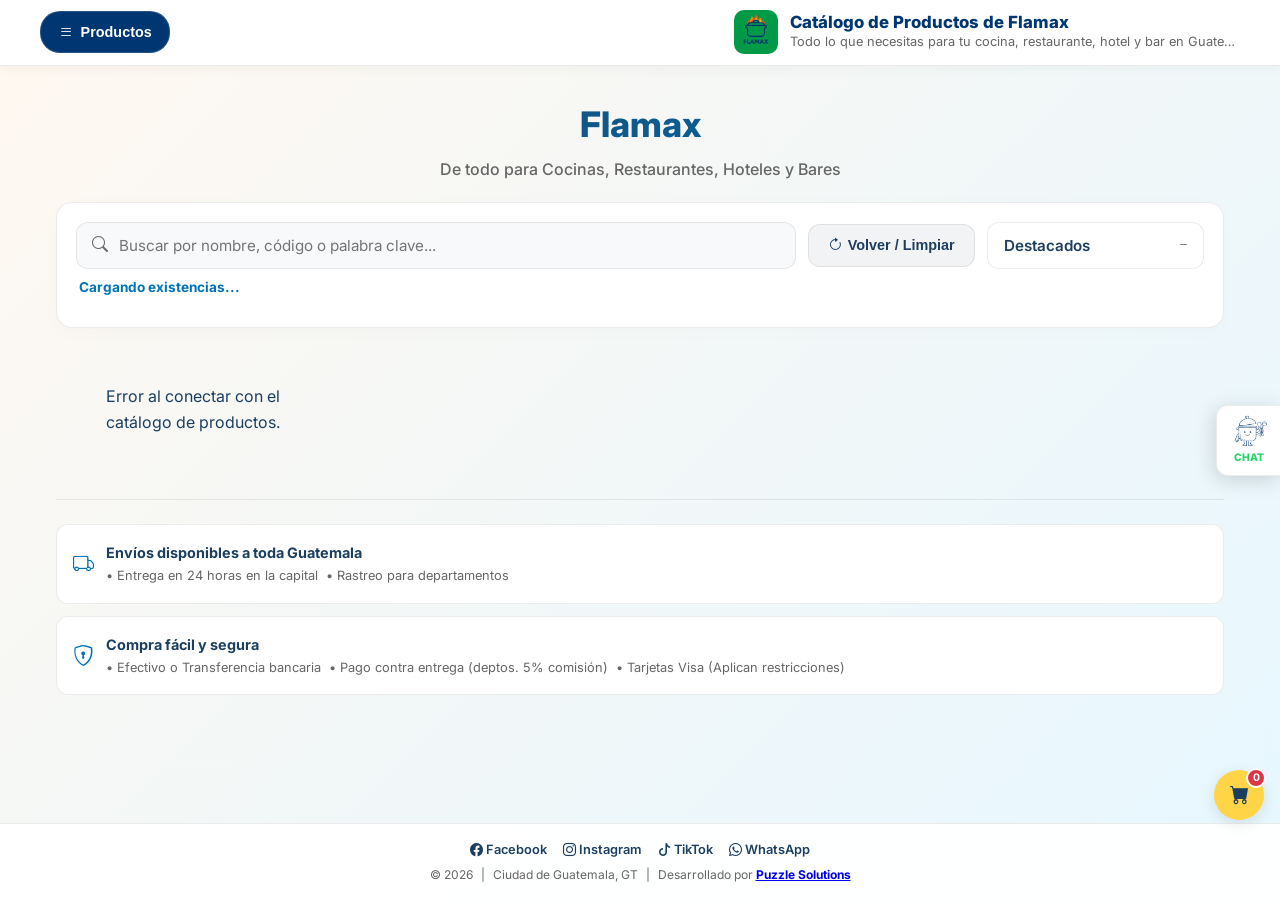
==== commit 3839c4a9: "Add files via upload" ====
--- a/index.html
+++ b/index.html
@@ -207,7 +207,6 @@
 
     #carrito-float { position: fixed; right: 1rem; width: 50px; height: 50px; border-radius: 50%; display: flex; align-items: center; justify-content: center; text-decoration: none; z-index: 999; bottom: 80px; background: var(--highlight); color: var(--text-dark); font-size: 1.2rem; box-shadow: 0 4px 15px rgba(0,0,0,0.1); }
     
-    /* 👇 NUEVO DISEÑO PREMIUM: EN CAPSULA, CENTRADO TOTALMENTE E INTELIGENTE */
     #btn-volver-float { 
       position: fixed; 
       left: 50%; 
@@ -235,7 +234,24 @@
     }
     #btn-volver-float:active { transform: translateX(-50%) scale(0.95); }
 
-    #cerrar-modal  { position: absolute; top: 1rem; right: 1rem; background: #f1f3f5; border: none; width: 34px; height: 34px; border-radius: 50%; cursor: pointer; display: flex; align-items: center; justify-content: center; }
+    /* 👇 CORRECCIÓN: Botón de cierre del modal unificado y controlado */
+    #cerrar-modal-btn { 
+      position: absolute; 
+      top: 1rem; 
+      right: 1rem; 
+      background: #f1f3f5; 
+      border: none; 
+      width: 34px; 
+      height: 34px; 
+      border-radius: 50%; 
+      cursor: pointer; 
+      display: flex; 
+      align-items: center; 
+      justify-content: center;
+      z-index: 10;
+      transition: var(--transition);
+    }
+    #cerrar-modal-btn:hover { background: #e2e6ea; transform: scale(1.05); }
 
     #ollita-animada {
       position: fixed; top: 45%; right: 0; width: 64px; z-index: 9999; cursor: pointer;
@@ -267,7 +283,6 @@
       .btn-add { padding: 0.65rem; font-size: 0.85rem; }
       #header-subtitle { display: none; }
       #titulo-principal { font-size: 1.7rem; }
-      /* En móviles lo subimos un pelín por encima del footer fijo */
       #btn-volver-float { bottom: 75px; font-size: 0.8rem; padding: 0.65rem 1.2rem; }
     }
   </style>
@@ -363,7 +378,7 @@
 
   <div id="modal-producto">
     <div class="modal-contenido">
-      <button class="cerrar-modal" id="cerrar-modal-btn"><i class="bi bi-x-lg"></i></button>
+      <button id="cerrar-modal-btn" aria-label="Cerrar modal"><i class="bi bi-x-lg"></i></button>
       <div class="galeria-modal">
         <div class="visor-principal">
             <img id="img-modal-principal" src="" class="foto-principal" alt="Vista ampliada">
@@ -825,7 +840,6 @@
       procesarYRenderizarCatalogo();
     };
 
-    // 👇 LOGICA DE VISIBILIDAD DE SCROLL PARA LA CAPSULA DE INICIO
     window.addEventListener("scroll", () => {
       if (window.scrollY > 400) {
         btnVolverFloat.classList.add("visible");
@@ -834,7 +848,6 @@
       }
     });
 
-    // ACCIÓN SMART: Al pulsarlo limpia filtros y sube de manera ultra fluida
     btnVolverFloat.onclick = () => {
       limpiarFiltrosYResetear();
       window.scrollTo({ top: 0, behavior: 'smooth' });
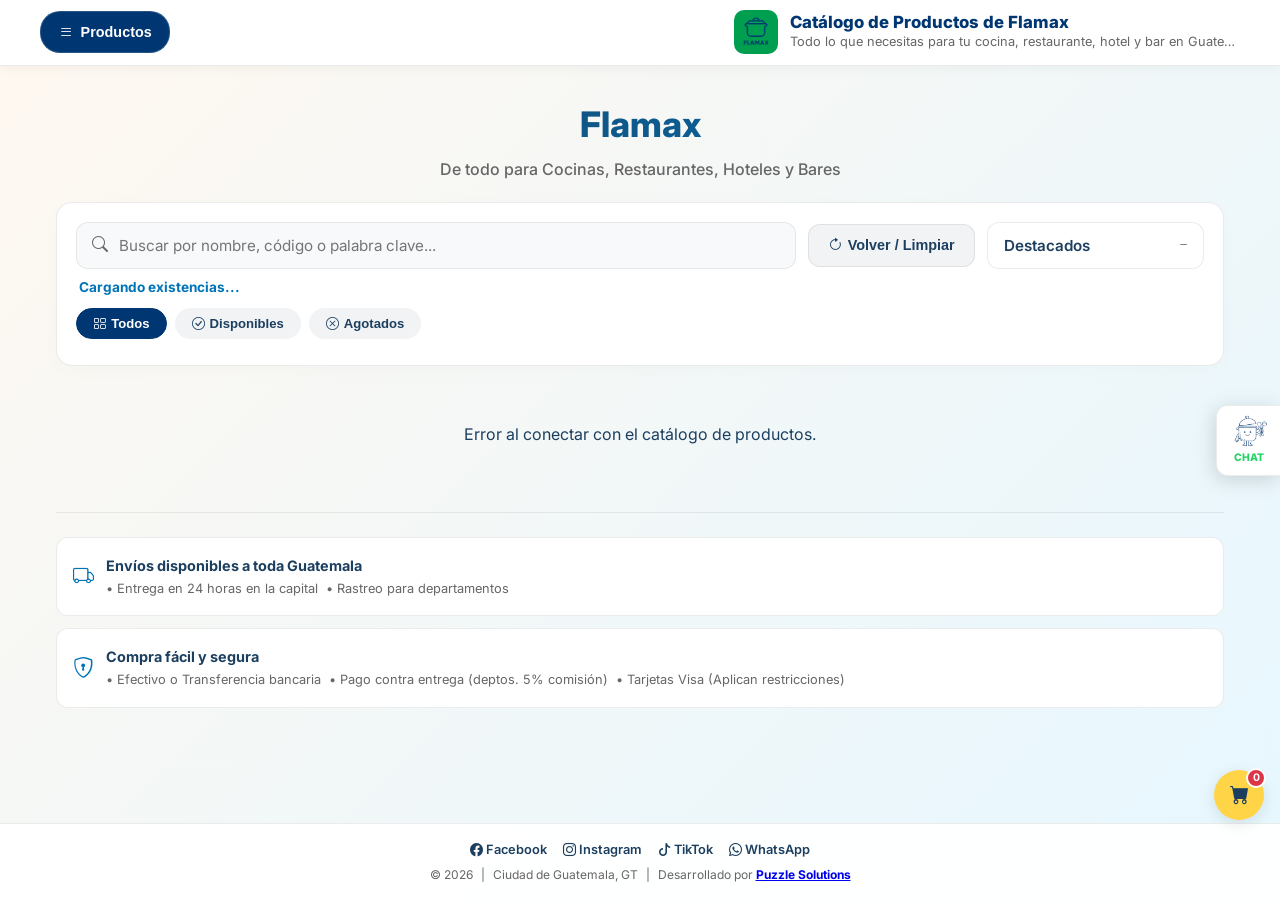
==== commit 669cd379: "Add files via upload" ====
--- a/index.html
+++ b/index.html
@@ -5,10 +5,12 @@
   <meta name="viewport" content="width=device-width, initial-scale=1.0, maximum-scale=5.0" />
   <meta http-equiv="X-UA-Compatible" content="IE=edge" />
   <meta name="referrer" content="no-referrer-when-downgrade" />
-  <meta name="robots" content="index, follow, noimageindex" />
+  
+  <!-- <meta name="robots" content="index, follow, noimageindex" /> --> 
+  <meta name="robots" content="index, follow" />
+
   <meta name="theme-color" id="meta-theme-color" content="#003772" />
-  
-  <title id="page-title">Cargando Catálogo de Productos...</title>
+    <title id="page-title">Cargando Catálogo de Productos...</title>
   <meta name="description" id="meta-desc" content="Catálogo oficial de suministros para cocinas, restaurantes, hoteles y bares en Guatemala." />
   <meta property="og:type" content="website" id="meta-og-type" />
   <meta property="og:title" content="Flamax | Catálogo de Productos" id="meta-og-title" />
@@ -27,12 +29,18 @@
 
   <style>
     :root {
+      /* ── Paleta Flamax ── edita aquí para cambiar colores en todo el sitio */
       --primary: #003772;
       --primary-dark: #9fc5e8;
+      --accent: #0074B7;
+      --highlight: #FFD447;
+      --fondo-gradiente: linear-gradient(135deg, #fff8f0 0%, #e6f7ff 100%);
+
+      /* ── Semánticos ── */
       --success: #28a745;
       --danger: #dc3545;
-      --accent: #0074B7;
-      --highlight: #FFD447;
+
+      /* ── Tipografía y estructura ── */
       --text-dark: #1C3F60;
       --text-soft: #666;
       --border: rgba(0,0,0,0.08);
@@ -45,7 +53,7 @@
     * { margin: 0; padding: 0; box-sizing: border-box; }
     body { 
       font-family: 'Inter', sans-serif; 
-      background: linear-gradient(135deg, #fff8f0 0%, #e6f7ff 100%); 
+      background: var(--fondo-gradiente);
       color: var(--text-dark); 
       line-height: 1.6; 
       min-height: 100vh;
@@ -158,7 +166,47 @@
     .btn-subfiltro { padding: 0.5rem 1rem; background: #f1f3f5; border: 1px solid transparent; border-radius: 25px; font-size: 0.85rem; font-weight: 600; cursor: pointer; transition: var(--transition); white-space: nowrap; color: var(--text-dark); }
     .btn-subfiltro.activo { background: var(--accent); color: white; box-shadow: 0 3px 8px rgba(0, 116, 183, 0.2); }
 
-    #contenedor-productos { display: grid; grid-template-columns: repeat(auto-fill, minmax(260px, 1fr)); gap: 1.5rem; margin-bottom: 2rem; }
+    .filtros-disponibilidad { display: flex; gap: 8px; margin-top: 0.6rem; flex-wrap: wrap; }
+    .btn-disponibilidad { padding: 0.45rem 1rem; border-radius: 25px; font-size: 0.82rem; font-weight: 700; cursor: pointer; transition: var(--transition); white-space: nowrap; border: 1.5px solid transparent; background: #f1f3f5; color: var(--text-dark); display: flex; align-items: center; gap: 5px; }
+    .btn-disponibilidad.activo-todo { background: var(--primary); color: white; border-color: var(--primary); }
+    .btn-disponibilidad.activo-disponible { background: #e8f5e9; color: var(--success); border-color: var(--success); }
+    .btn-disponibilidad.activo-agotado { background: #ffebee; color: var(--danger); border-color: var(--danger); }
+    .btn-disponibilidad:hover:not(.activo-todo):not(.activo-disponible):not(.activo-agotado) { background: #e2e6ea; }
+
+    #contenedor-productos { display: block; margin-bottom: 2rem; }
+
+    .seccion-categoria { margin-bottom: 1.5rem; background: white; border-radius: var(--radius); border: 1px solid var(--border); overflow: hidden; box-shadow: 0 2px 8px rgba(0,0,0,0.03); }
+    .seccion-categoria-header {
+      display: flex; align-items: center; gap: 0.85rem;
+      padding: 1rem 1.2rem; cursor: pointer;
+      user-select: none; -webkit-user-select: none;
+      transition: background 0.2s ease;
+    }
+    .seccion-categoria-header:hover { background: #f8f9fa; }
+    .seccion-categoria-header h2 {
+      font-size: 1rem; font-weight: 800; color: var(--primary); flex: 1; margin: 0;
+    }
+    .cat-badge {
+      font-size: 0.72rem; font-weight: 700; padding: 3px 10px;
+      background: var(--primary); color: white; border-radius: 20px; white-space: nowrap; opacity: 0.85;
+    }
+    .cat-chevron {
+      font-size: 1rem; color: var(--text-soft);
+      transition: transform 0.3s cubic-bezier(0.4,0,0.2,1);
+      flex-shrink: 0;
+    }
+    .seccion-categoria.colapsada .cat-chevron { transform: rotate(-90deg); }
+    .cat-body {
+      display: grid; grid-template-rows: 1fr;
+      transition: grid-template-rows 0.35s cubic-bezier(0.4,0,0.2,1);
+      border-top: 1px solid var(--border);
+    }
+    .seccion-categoria.colapsada .cat-body { grid-template-rows: 0fr; border-top-color: transparent; }
+    .cat-body-inner { overflow: hidden; }
+    .grid-categoria {
+      display: grid; grid-template-columns: repeat(auto-fill, minmax(240px, 1fr)); gap: 1.2rem;
+      padding: 1.2rem;
+    }
     
     .producto { background: white; border-radius: var(--radius); border: 1px solid var(--border); display: flex; flex-direction: column; transition: var(--transition); overflow: hidden; position: relative; }
     .producto:hover { transform: translateY(-4px); box-shadow: var(--shadow); }
@@ -275,7 +323,7 @@
       .visor-principal { height: 240px; }
       .seccion-busqueda-orden { flex-direction: column; align-items: stretch; gap: 0.5rem; }
       .select-ordenar-moderno { width: 100%; }
-      #contenedor-productos { grid-template-columns: repeat(2, 1fr); gap: 0.75rem; }
+      .grid-categoria { grid-template-columns: repeat(2, 1fr); gap: 0.6rem; padding: 0.75rem; }
       .contenido { padding: 0.75rem; gap: 0.3rem; }
       .producto h3 { font-size: 0.85rem; min-height: 2.4rem; }
       .descripcion-container { display: none; }
@@ -344,6 +392,17 @@
         </div>
       </div>
       <div class="contador-resultados" id="contador-resultados">Cargando existencias...</div>
+      <div class="filtros-disponibilidad">
+        <button class="btn-disponibilidad activo-todo" id="filtro-todos" onclick="setFiltroDisponibilidad('todos')">
+          <i class="bi bi-grid"></i> Todos
+        </button>
+        <button class="btn-disponibilidad" id="filtro-disponibles" onclick="setFiltroDisponibilidad('disponibles')">
+          <i class="bi bi-check-circle"></i> Disponibles
+        </button>
+        <button class="btn-disponibilidad" id="filtro-agotados" onclick="setFiltroDisponibilidad('agotados')">
+          <i class="bi bi-x-circle"></i> Agotados
+        </button>
+      </div>
       <div id="contenedor-filtros-sub"></div>
     </div>
 
@@ -423,11 +482,11 @@
       },
       csvUrl: "https://docs.google.com/spreadsheets/d/e/2PACX-1vTwVpHIAUk9o5t1bGr2TEn7TcSLvf_XGbX2-9irqECUDFHgdm_TjSSifw4VDKHTfMiX-dZmNz6cqXk_/pub?output=csv",
       colores: {
-        primario: "#003772",
-        primarioOscuro: "#9fc5e8",
-        acento: "#0074B7",
-        highlight: "#FFD447",
-        fondoGradiente: "linear-gradient(135deg, #fff8f0 0%, #e6f7ff 100%)"
+        primario: "var(--primary)",
+        primarioOscuro: "var(--primary-dark)",
+        acento: "var(--accent)",
+        highlight: "var(--highlight)",
+        fondoGradiente: "var(--fondo-gradiente)"
       },
       redesSociales: [
         { icon: "bi-facebook", url: "#", label: "Facebook" },
@@ -451,6 +510,7 @@
     let productos = [];
     let categoriaActualProductos = [];
     let subcategoriaSeleccionada = "Todas";
+    let filtroDisponibilidad = "todos";
 
     function parsearCSV(texto) {
         const lineas = [];
@@ -555,11 +615,6 @@
 
       document.getElementById("ollita-animada").href = whatsappURL;
       
-      const root = document.documentElement;
-      root.style.setProperty('--primary', CONFIG.colores.primario);
-      root.style.setProperty('--primary-dark', CONFIG.colores.primarioOscuro);
-      root.style.setProperty('--accent', CONFIG.colores.acento);
-      document.body.style.background = CONFIG.colores.fondoGradiente;
 
       document.getElementById("container-badges").innerHTML = CONFIG.badges.map(b => `
         <div class="badge-card">
@@ -656,6 +711,14 @@
         contador.textContent = cant;
     }
 
+    window.setFiltroDisponibilidad = (filtro) => {
+      filtroDisponibilidad = filtro;
+      document.getElementById("filtro-todos").className = "btn-disponibilidad" + (filtro === "todos" ? " activo-todo" : "");
+      document.getElementById("filtro-disponibles").className = "btn-disponibilidad" + (filtro === "disponibles" ? " activo-disponible" : "");
+      document.getElementById("filtro-agotados").className = "btn-disponibilidad" + (filtro === "agotados" ? " activo-agotado" : "");
+      procesarYRenderizarCatalogo();
+    };
+
     function procesarYRenderizarCatalogo() {
       const busquedaCentral = document.getElementById("buscar-producto-central").value.toLowerCase();
       const criterioOrden = document.getElementById("ordenar-productos").value;
@@ -666,7 +729,11 @@
                           p.categoria.nombre.toLowerCase().includes(busquedaCentral) ||
                           p.descripcion.toLowerCase().includes(busquedaCentral) ||
                           p.id.toLowerCase().includes(busquedaCentral);
-        return cumpleSub && cumpleTxt;
+        const isAgotado = p.estado === "AGOTADO";
+        const cumpleDisponibilidad = filtroDisponibilidad === "todos" ||
+                                     (filtroDisponibilidad === "disponibles" && !isAgotado) ||
+                                     (filtroDisponibilidad === "agotados" && isAgotado);
+        return cumpleSub && cumpleTxt && cumpleDisponibilidad;
       });
 
       if (criterioOrden === "precio-asc") {
@@ -683,38 +750,94 @@
       renderProductos(resultado);
     }
 
+    function crearCardProducto(p) {
+      const isAgotado = p.estado === "AGOTADO";
+      const div = document.createElement("div");
+      div.className = "producto";
+      div.innerHTML = `
+        <div class="imagen-contenedor" onclick="window.openModalDirectly('${p.id}')">
+          <img src="${p.imagen}" alt="${p.titulo}" loading="lazy">
+        </div>
+        <div class="contenido">
+          <h3>${p.titulo}</h3>
+          <div class="descripcion-container">
+              <p class="descripcion-texto" id="desc-${p.id}">${p.descripcion}</p>
+              ${p.descripcion && p.descripcion.length > 40 ? `<span class="link-leer-mas" id="link-${p.id}" onclick="window.toggleDescripcion('${p.id}')">Leer más...</span>` : ''}
+          </div>
+          <span class="badge-estado ${isAgotado ? 'estado-agotado' : 'estado-disponible'}">
+              ${isAgotado ? 'Agotado' : 'Disponible'}
+          </span>
+          <p class="precio">Q${p.precio.toFixed(2)}</p>
+          <button class="btn-add" data-id="${p.id}" ${isAgotado ? 'disabled' : ''}>
+              <i class="bi bi-bag-plus"></i> ${isAgotado ? 'Agotado' : 'Agregar'}
+          </button>
+        </div>
+      `;
+      return div;
+    }
+
     function renderProductos(lista) {
       const contenedor = document.getElementById("contenedor-productos");
       contenedor.innerHTML = "";
+
       if (lista.length === 0) {
-        contenedor.innerHTML = "<p style='text-align:center; grid-column:1/-1; padding:3rem; color:var(--text-soft); font-weight:500;'>No encontramos productos con los criterios indicados.</p>";
+        contenedor.innerHTML = "<p style='text-align:center; padding:3rem; color:var(--text-soft); font-weight:500;'>No encontramos productos con los criterios indicados.</p>";
         return;
       }
-      lista.forEach(p => {
-        const isAgotado = p.estado === "AGOTADO";
-        const div = document.createElement("div");
-        div.className = "producto";
-        div.innerHTML = `
-          <div class="imagen-contenedor" onclick="window.openModalDirectly('${p.id}')">
-            <img src="${p.imagen}" alt="${p.titulo}" loading="lazy">
-          </div>
-          <div class="contenido">
-            <h3>${p.titulo}</h3>
-            <div class="descripcion-container">
-                <p class="descripcion-texto" id="desc-${p.id}">${p.descripcion}</p>
-                ${p.descripcion && p.descripcion.length > 40 ? `<span class="link-leer-mas" id="link-${p.id}" onclick="window.toggleDescripcion('${p.id}')">Leer más...</span>` : ''}
-            </div>
-            <span class="badge-estado ${isAgotado ? 'estado-agotado' : 'estado-disponible'}">
-                ${isAgotado ? 'Agotado' : 'Disponible'}
-            </span>
-            <p class="precio">Q${p.precio.toFixed(2)}</p>
-            <button class="btn-add" data-id="${p.id}" ${isAgotado ? 'disabled' : ''}>
-                <i class="bi bi-bag-plus"></i> ${isAgotado ? 'Agotado' : 'Agregar'}
-            </button>
-          </div>
-        `;
-        contenedor.appendChild(div);
-      });
+
+      // Vista general (sin filtro de categoría): agrupar por categoría
+      const esTodo = categoriaActualProductos.length === productos.length
+        && subcategoriaSeleccionada === "Todas"
+        && document.getElementById("buscar-producto-central").value.trim() === "";
+
+      if (esTodo) {
+        const porCategoria = {};
+        lista.forEach(p => {
+          const key = p.categoria.id;
+          if (!porCategoria[key]) porCategoria[key] = { nombre: p.categoria.nombre, items: [] };
+          porCategoria[key].items.push(p);
+        });
+
+        Object.values(porCategoria).forEach((cat, idx) => {
+          const seccion = document.createElement("div");
+          // Primera categoría expandida, el resto colapsadas en móvil
+          const isMobile = window.innerWidth < 768;
+          seccion.className = "seccion-categoria" + (isMobile && idx > 0 ? " colapsada" : "");
+
+          const header = document.createElement("div");
+          header.className = "seccion-categoria-header";
+          header.setAttribute("role", "button");
+          header.setAttribute("aria-expanded", isMobile && idx > 0 ? "false" : "true");
+          header.innerHTML = `
+            <h2><i class="bi bi-tag-fill" style="font-size:0.8rem; opacity:0.5; margin-right:6px;"></i>${cat.nombre}</h2>
+            <span class="cat-badge">${cat.items.length} producto${cat.items.length !== 1 ? 's' : ''}</span>
+            <i class="bi bi-chevron-down cat-chevron"></i>
+          `;
+          header.addEventListener("click", () => {
+            const colapsada = seccion.classList.toggle("colapsada");
+            header.setAttribute("aria-expanded", String(!colapsada));
+          });
+          seccion.appendChild(header);
+
+          const body = document.createElement("div");
+          body.className = "cat-body";
+          const inner = document.createElement("div");
+          inner.className = "cat-body-inner";
+          const grid = document.createElement("div");
+          grid.className = "grid-categoria";
+          cat.items.forEach(p => grid.appendChild(crearCardProducto(p)));
+          inner.appendChild(grid);
+          body.appendChild(inner);
+          seccion.appendChild(body);
+          contenedor.appendChild(seccion);
+        });
+      } else {
+        // Vista filtrada: grid plano sin segmentación
+        const grid = document.createElement("div");
+        grid.className = "grid-categoria";
+        lista.forEach(p => grid.appendChild(crearCardProducto(p)));
+        contenedor.appendChild(grid);
+      }
 
       document.querySelectorAll(".btn-add").forEach(btn => {
         btn.onclick = (e) => {
@@ -766,7 +889,7 @@
       subContainer.innerHTML = "";
       categoriaActualProductos = [...productos];
       subcategoriaSeleccionada = "Todas";
-      procesarYRenderizarCatalogo();
+      window.setFiltroDisponibilidad("todos");
     }
 
     function iniciarApp() {
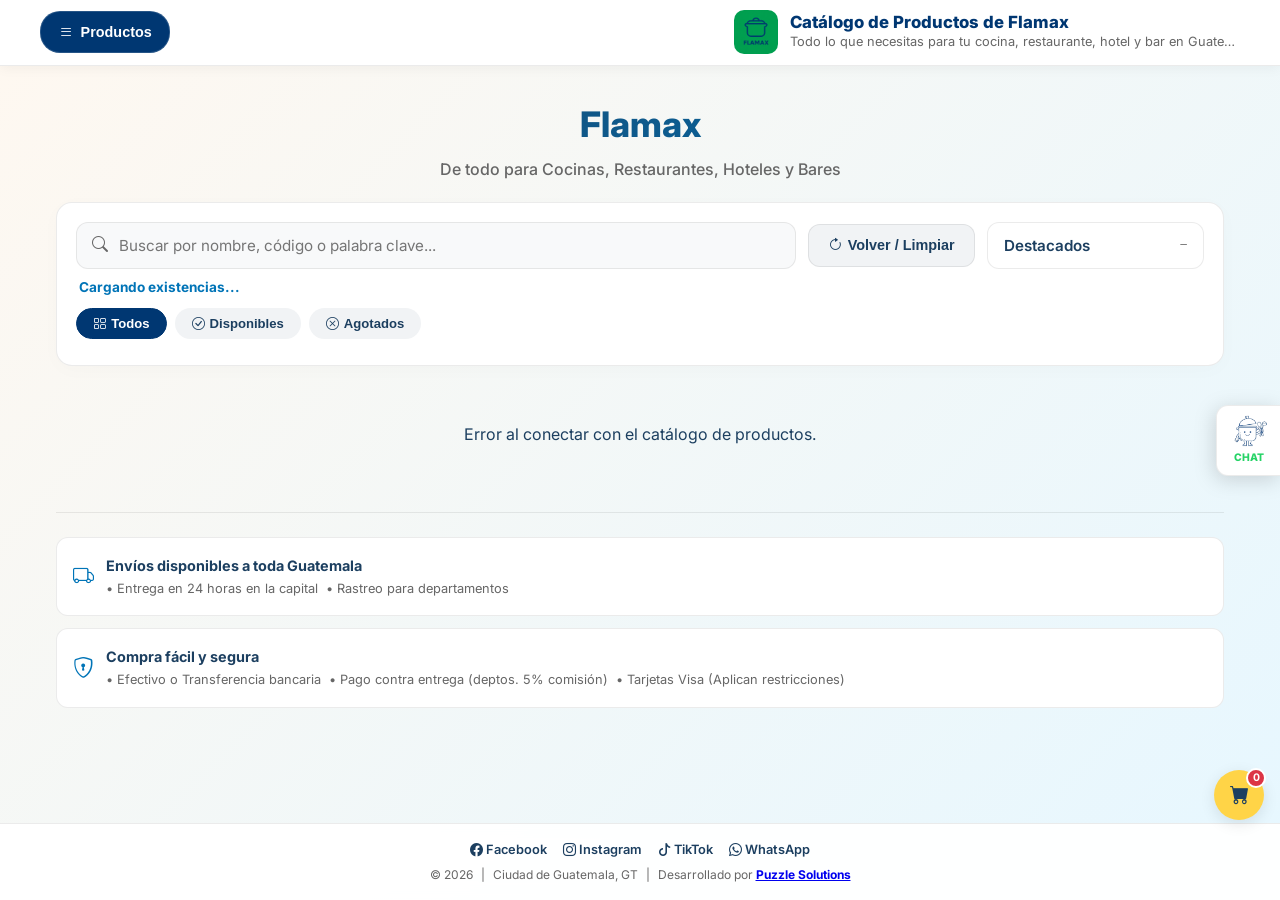
==== commit 5db301fe: "Add files via upload" ====
--- a/index.html
+++ b/index.html
@@ -24,6 +24,26 @@
 
   <link rel="preconnect" href="https://fonts.googleapis.com">
   <link rel="preconnect" href="https://fonts.gstatic.com" crossorigin>
+  <!-- ══ SEGURIDAD: Protección de contenido ══ -->
+  <script>
+    document.addEventListener("keydown", function(e) {
+      if (e.key === "F12" || e.keyCode === 123) { e.preventDefault(); return false; }
+      if (e.ctrlKey && e.shiftKey && (e.key === "I" || e.key === "J" || e.key === "C" || e.keyCode === 73 || e.keyCode === 74 || e.keyCode === 67)) { e.preventDefault(); return false; }
+      if (e.ctrlKey && (e.key === "u" || e.key === "U" || e.keyCode === 85)) { e.preventDefault(); return false; }
+      if (e.ctrlKey && (e.key === "s" || e.key === "S" || e.keyCode === 83)) { e.preventDefault(); return false; }
+      if (e.ctrlKey && (e.key === "p" || e.key === "P" || e.keyCode === 80)) { e.preventDefault(); return false; }
+    });
+    document.addEventListener("contextmenu", function(e) { e.preventDefault(); return false; });
+    (function detectDevTools() {
+      const threshold = 160;
+      function check() {
+        if (window.outerWidth - window.innerWidth > threshold || window.outerHeight - window.innerHeight > threshold) {
+          document.body.innerHTML = "<div style='display:flex;align-items:center;justify-content:center;height:100vh;font-family:sans-serif;color:#c0392b;font-size:1.5rem;font-weight:bold;'>⚠️ Herramientas de desarrollador no permitidas.</div>";
+        }
+      }
+      setInterval(check, 1000);
+    })();
+  </script>
   <link href="https://fonts.googleapis.com/css2?family=Inter:wght@400;500;600;700;800&display=swap" rel="stylesheet">
   <link rel="stylesheet" href="https://cdn.jsdelivr.net/npm/bootstrap-icons/font/bootstrap-icons.css" />
 
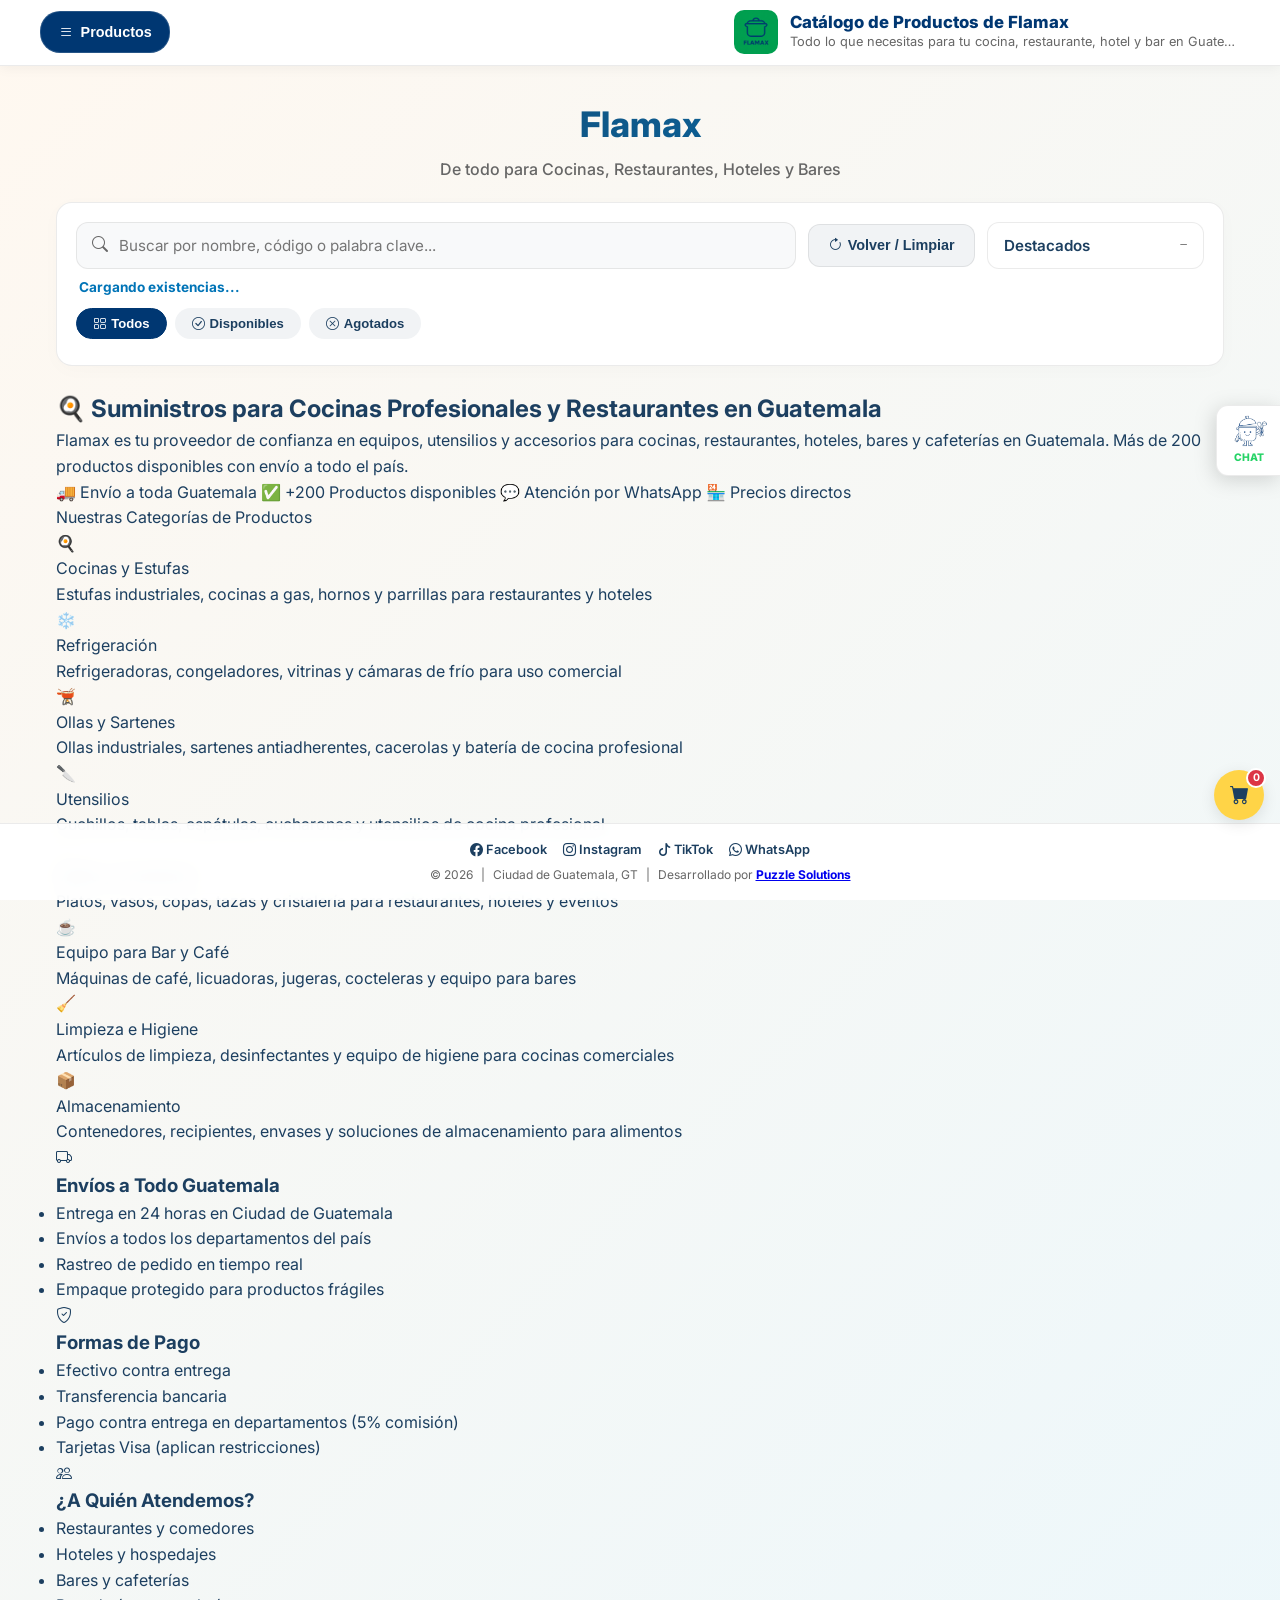
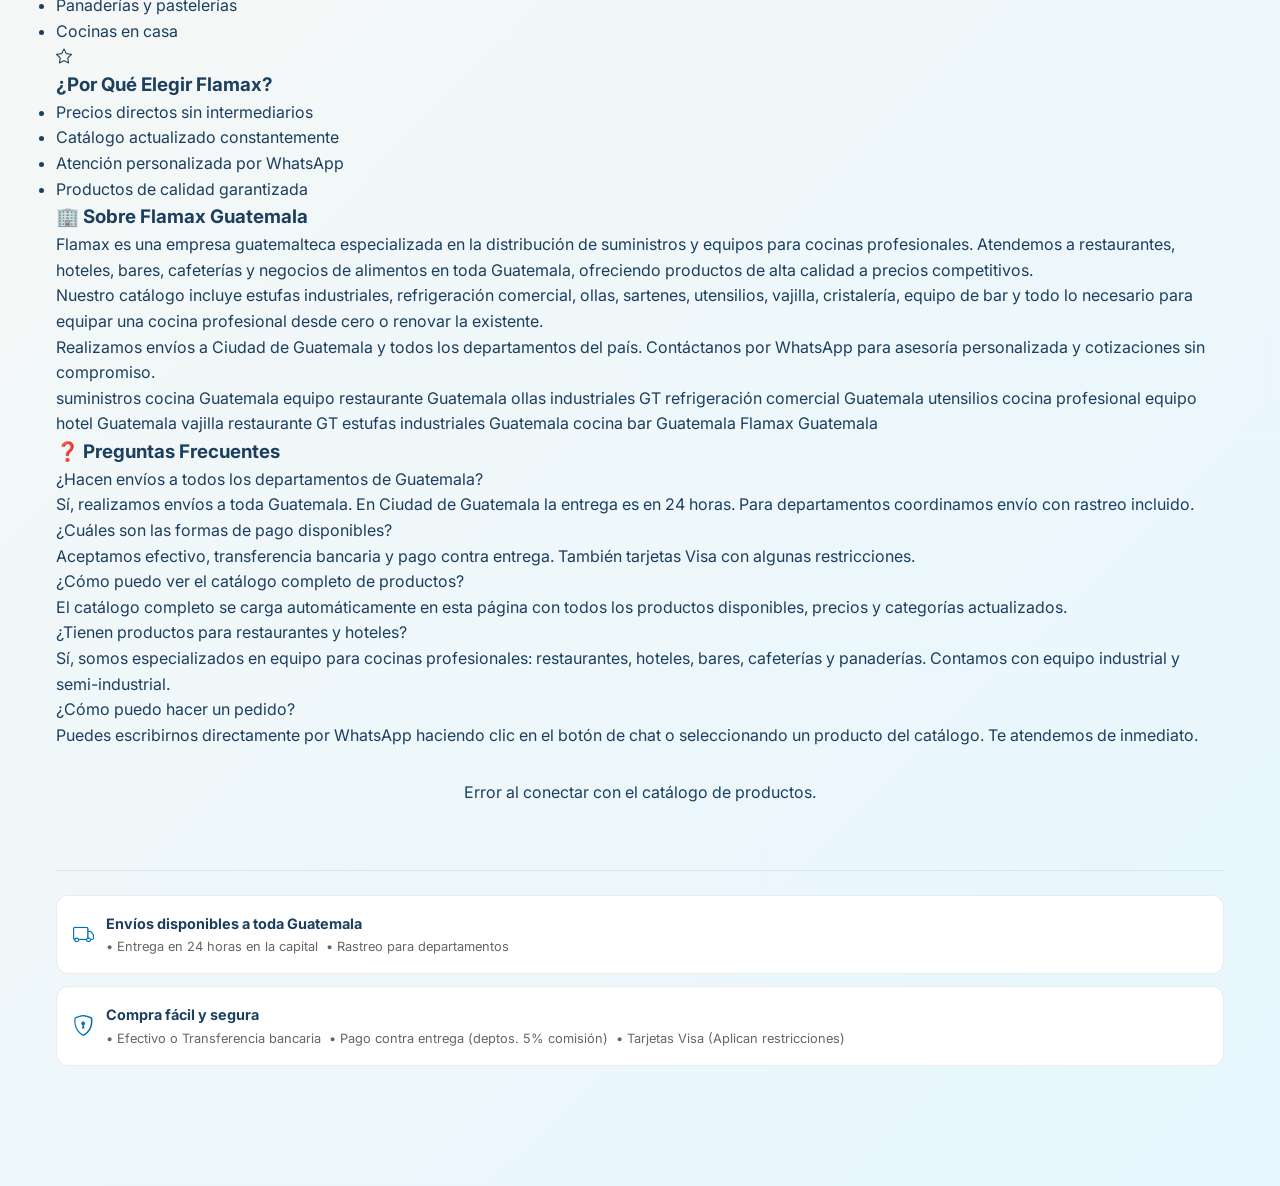
==== commit e0ec1d3a: "Add files via upload" ====
--- a/index.html
+++ b/index.html
@@ -5,16 +5,17 @@
   <meta name="viewport" content="width=device-width, initial-scale=1.0, maximum-scale=5.0" />
   <meta http-equiv="X-UA-Compatible" content="IE=edge" />
   <meta name="referrer" content="no-referrer-when-downgrade" />
+  <link rel="canonical" href="https://flamax.rompecabezas.online/" />
   
   <!-- <meta name="robots" content="index, follow, noimageindex" /> --> 
   <meta name="robots" content="index, follow" />
 
   <meta name="theme-color" id="meta-theme-color" content="#003772" />
-    <title id="page-title">Cargando Catálogo de Productos...</title>
-  <meta name="description" id="meta-desc" content="Catálogo oficial de suministros para cocinas, restaurantes, hoteles y bares en Guatemala." />
+    <title id="page-title">Flamax | Catálogo de Productos para Cocinas, Restaurantes, Hoteles y Bares en Guatemala</title>
+  <meta name="description" id="meta-desc" content="Flamax Guatemala — suministros para cocinas, restaurantes, hoteles y bares. Ollas, sartenes, refrigeración, utensilios y más. Envíos a todo el país." />
   <meta property="og:type" content="website" id="meta-og-type" />
-  <meta property="og:title" content="Flamax | Catálogo de Productos" id="meta-og-title" />
-  <meta property="og:description" content="Catálogo oficial de suministros para cocinas, restaurantes, hoteles y bares en Guatemala." id="meta-og-description" />
+  <meta property="og:title" content="Flamax | Catálogo de Productos para Cocinas y Restaurantes en Guatemala" id="meta-og-title" />
+  <meta property="og:description" content="Flamax Guatemala — suministros para cocinas, restaurantes, hoteles y bares. Ollas, sartenes, refrigeración, utensilios y más." id="meta-og-description" />
   <meta property="og:image" content="img/Flamax-v1.png" id="meta-og-image" />
   <meta name="twitter:card" content="summary_large_image" id="meta-twitter-card" />
   
@@ -354,6 +355,30 @@
       #btn-volver-float { bottom: 75px; font-size: 0.8rem; padding: 0.65rem 1.2rem; }
     }
   </style>
+  <!-- SEO: Datos estructurados -->
+  <script type="application/ld+json">
+  {
+    "@context": "https://schema.org",
+    "@type": "Store",
+    "name": "Flamax",
+    "description": "Suministros para cocinas, restaurantes, hoteles y bares en Guatemala.",
+    "url": "https://flamax.rompecabezas.online/",
+    "logo": "https://flamax.rompecabezas.online/img/Flamax-v1.png",
+    "image": "https://flamax.rompecabezas.online/img/Flamax-v1.png",
+    "telephone": "+50241084481",
+    "address": {
+      "@type": "PostalAddress",
+      "addressLocality": "Ciudad de Guatemala",
+      "addressCountry": "GT"
+    },
+    "areaServed": "Guatemala",
+    "priceRange": "Q",
+    "hasOfferCatalog": {
+      "@type": "OfferCatalog",
+      "name": "Catálogo de Productos Flamax"
+    }
+  }
+  </script>
 </head>
 <body>
   <noscript>
@@ -389,7 +414,7 @@
   </header>
 
   <main>
-    <h1 id="titulo-principal"></h1>
+    <h1 id="titulo-principal">Flamax — Suministros para Cocinas, Restaurantes, Hoteles y Bares en Guatemala</h1>
     <p class="subtitle-seo" id="texto-subtitulo"></p>
     
     <div class="barra-controles-catalogo">
@@ -425,6 +450,82 @@
       </div>
       <div id="contenedor-filtros-sub"></div>
     </div>
+
+    <!-- ══ SECCIÓN ESTÁTICA SEO — visible para Google aunque JS no cargue ══ -->
+    <section class="seo-section" id="seo-static-content" aria-label="Información de Flamax Guatemala">
+
+      <div class="seo-hero">
+        <h2>🍳 Suministros para Cocinas Profesionales y Restaurantes en Guatemala</h2>
+        <p>Flamax es tu proveedor de confianza en equipos, utensilios y accesorios para cocinas, restaurantes, hoteles, bares y cafeterías en Guatemala. Más de 200 productos disponibles con envío a todo el país.</p>
+        <div class="seo-hero-badges">
+          <span class="seo-hero-badge">🚚 Envío a toda Guatemala</span>
+          <span class="seo-hero-badge">✅ +200 Productos disponibles</span>
+          <span class="seo-hero-badge">💬 Atención por WhatsApp</span>
+          <span class="seo-hero-badge">🏪 Precios directos</span>
+        </div>
+      </div>
+
+      <p class="seo-cats-title">Nuestras <span>Categorías de Productos</span></p>
+      <div class="seo-cats-grid">
+        <div class="seo-cat-card"><span class="seo-cat-icon">🍳</span><div class="seo-cat-name">Cocinas y Estufas</div><div class="seo-cat-desc">Estufas industriales, cocinas a gas, hornos y parrillas para restaurantes y hoteles</div></div>
+        <div class="seo-cat-card"><span class="seo-cat-icon">❄️</span><div class="seo-cat-name">Refrigeración</div><div class="seo-cat-desc">Refrigeradoras, congeladores, vitrinas y cámaras de frío para uso comercial</div></div>
+        <div class="seo-cat-card"><span class="seo-cat-icon">🫕</span><div class="seo-cat-name">Ollas y Sartenes</div><div class="seo-cat-desc">Ollas industriales, sartenes antiadherentes, cacerolas y batería de cocina profesional</div></div>
+        <div class="seo-cat-card"><span class="seo-cat-icon">🔪</span><div class="seo-cat-name">Utensilios</div><div class="seo-cat-desc">Cuchillos, tablas, espátulas, cucharones y utensilios de cocina profesional</div></div>
+        <div class="seo-cat-card"><span class="seo-cat-icon">🍽️</span><div class="seo-cat-name">Vajilla y Cristalería</div><div class="seo-cat-desc">Platos, vasos, copas, tazas y cristalería para restaurantes, hoteles y eventos</div></div>
+        <div class="seo-cat-card"><span class="seo-cat-icon">☕</span><div class="seo-cat-name">Equipo para Bar y Café</div><div class="seo-cat-desc">Máquinas de café, licuadoras, jugeras, cocteleras y equipo para bares</div></div>
+        <div class="seo-cat-card"><span class="seo-cat-icon">🧹</span><div class="seo-cat-name">Limpieza e Higiene</div><div class="seo-cat-desc">Artículos de limpieza, desinfectantes y equipo de higiene para cocinas comerciales</div></div>
+        <div class="seo-cat-card"><span class="seo-cat-icon">📦</span><div class="seo-cat-name">Almacenamiento</div><div class="seo-cat-desc">Contenedores, recipientes, envases y soluciones de almacenamiento para alimentos</div></div>
+      </div>
+
+      <div class="seo-info-grid">
+        <div class="seo-info-card">
+          <div class="seo-info-card-header"><div class="seo-info-card-icon"><i class="bi bi-truck"></i></div><h3>Envíos a Todo Guatemala</h3></div>
+          <ul><li>Entrega en 24 horas en Ciudad de Guatemala</li><li>Envíos a todos los departamentos del país</li><li>Rastreo de pedido en tiempo real</li><li>Empaque protegido para productos frágiles</li></ul>
+        </div>
+        <div class="seo-info-card">
+          <div class="seo-info-card-header"><div class="seo-info-card-icon"><i class="bi bi-shield-check"></i></div><h3>Formas de Pago</h3></div>
+          <ul><li>Efectivo contra entrega</li><li>Transferencia bancaria</li><li>Pago contra entrega en departamentos (5% comisión)</li><li>Tarjetas Visa (aplican restricciones)</li></ul>
+        </div>
+        <div class="seo-info-card">
+          <div class="seo-info-card-header"><div class="seo-info-card-icon"><i class="bi bi-people"></i></div><h3>¿A Quién Atendemos?</h3></div>
+          <ul><li>Restaurantes y comedores</li><li>Hoteles y hospedajes</li><li>Bares y cafeterías</li><li>Panaderías y pastelerías</li><li>Cocinas en casa</li></ul>
+        </div>
+        <div class="seo-info-card">
+          <div class="seo-info-card-header"><div class="seo-info-card-icon"><i class="bi bi-star"></i></div><h3>¿Por Qué Elegir Flamax?</h3></div>
+          <ul><li>Precios directos sin intermediarios</li><li>Catálogo actualizado constantemente</li><li>Atención personalizada por WhatsApp</li><li>Productos de calidad garantizada</li></ul>
+        </div>
+      </div>
+
+      <div class="seo-about">
+        <h3>🏢 Sobre Flamax Guatemala</h3>
+        <p>Flamax es una empresa guatemalteca especializada en la distribución de suministros y equipos para cocinas profesionales. Atendemos a restaurantes, hoteles, bares, cafeterías y negocios de alimentos en toda Guatemala, ofreciendo productos de alta calidad a precios competitivos.</p>
+        <p>Nuestro catálogo incluye estufas industriales, refrigeración comercial, ollas, sartenes, utensilios, vajilla, cristalería, equipo de bar y todo lo necesario para equipar una cocina profesional desde cero o renovar la existente.</p>
+        <p>Realizamos envíos a Ciudad de Guatemala y todos los departamentos del país. Contáctanos por WhatsApp para asesoría personalizada y cotizaciones sin compromiso.</p>
+        <div class="seo-keywords">
+          <span class="seo-keyword">suministros cocina Guatemala</span>
+          <span class="seo-keyword">equipo restaurante Guatemala</span>
+          <span class="seo-keyword">ollas industriales GT</span>
+          <span class="seo-keyword">refrigeración comercial Guatemala</span>
+          <span class="seo-keyword">utensilios cocina profesional</span>
+          <span class="seo-keyword">equipo hotel Guatemala</span>
+          <span class="seo-keyword">vajilla restaurante GT</span>
+          <span class="seo-keyword">estufas industriales Guatemala</span>
+          <span class="seo-keyword">cocina bar Guatemala</span>
+          <span class="seo-keyword">Flamax Guatemala</span>
+        </div>
+      </div>
+
+      <div class="seo-faq">
+        <h3>❓ Preguntas Frecuentes</h3>
+        <div class="seo-faq-item"><div class="seo-faq-q">¿Hacen envíos a todos los departamentos de Guatemala?</div><div class="seo-faq-a">Sí, realizamos envíos a toda Guatemala. En Ciudad de Guatemala la entrega es en 24 horas. Para departamentos coordinamos envío con rastreo incluido.</div></div>
+        <div class="seo-faq-item"><div class="seo-faq-q">¿Cuáles son las formas de pago disponibles?</div><div class="seo-faq-a">Aceptamos efectivo, transferencia bancaria y pago contra entrega. También tarjetas Visa con algunas restricciones.</div></div>
+        <div class="seo-faq-item"><div class="seo-faq-q">¿Cómo puedo ver el catálogo completo de productos?</div><div class="seo-faq-a">El catálogo completo se carga automáticamente en esta página con todos los productos disponibles, precios y categorías actualizados.</div></div>
+        <div class="seo-faq-item"><div class="seo-faq-q">¿Tienen productos para restaurantes y hoteles?</div><div class="seo-faq-a">Sí, somos especializados en equipo para cocinas profesionales: restaurantes, hoteles, bares, cafeterías y panaderías. Contamos con equipo industrial y semi-industrial.</div></div>
+        <div class="seo-faq-item"><div class="seo-faq-q">¿Cómo puedo hacer un pedido?</div><div class="seo-faq-a">Puedes escribirnos directamente por WhatsApp haciendo clic en el botón de chat o seleccionando un producto del catálogo. Te atendemos de inmediato.</div></div>
+      </div>
+
+    </section>
+    <!-- ══ FIN SECCIÓN SEO ══ -->
 
     <section id="contenedor-productos"></section> 
     
@@ -799,6 +900,10 @@
     function renderProductos(lista) {
       const contenedor = document.getElementById("contenedor-productos");
       contenedor.innerHTML = "";
+      if (lista && lista.length > 0) {
+        const seoStatic = document.getElementById('seo-static-content');
+        if (seoStatic) seoStatic.style.display = 'none';
+      }
 
       if (lista.length === 0) {
         contenedor.innerHTML = "<p style='text-align:center; padding:3rem; color:var(--text-soft); font-weight:500;'>No encontramos productos con los criterios indicados.</p>";
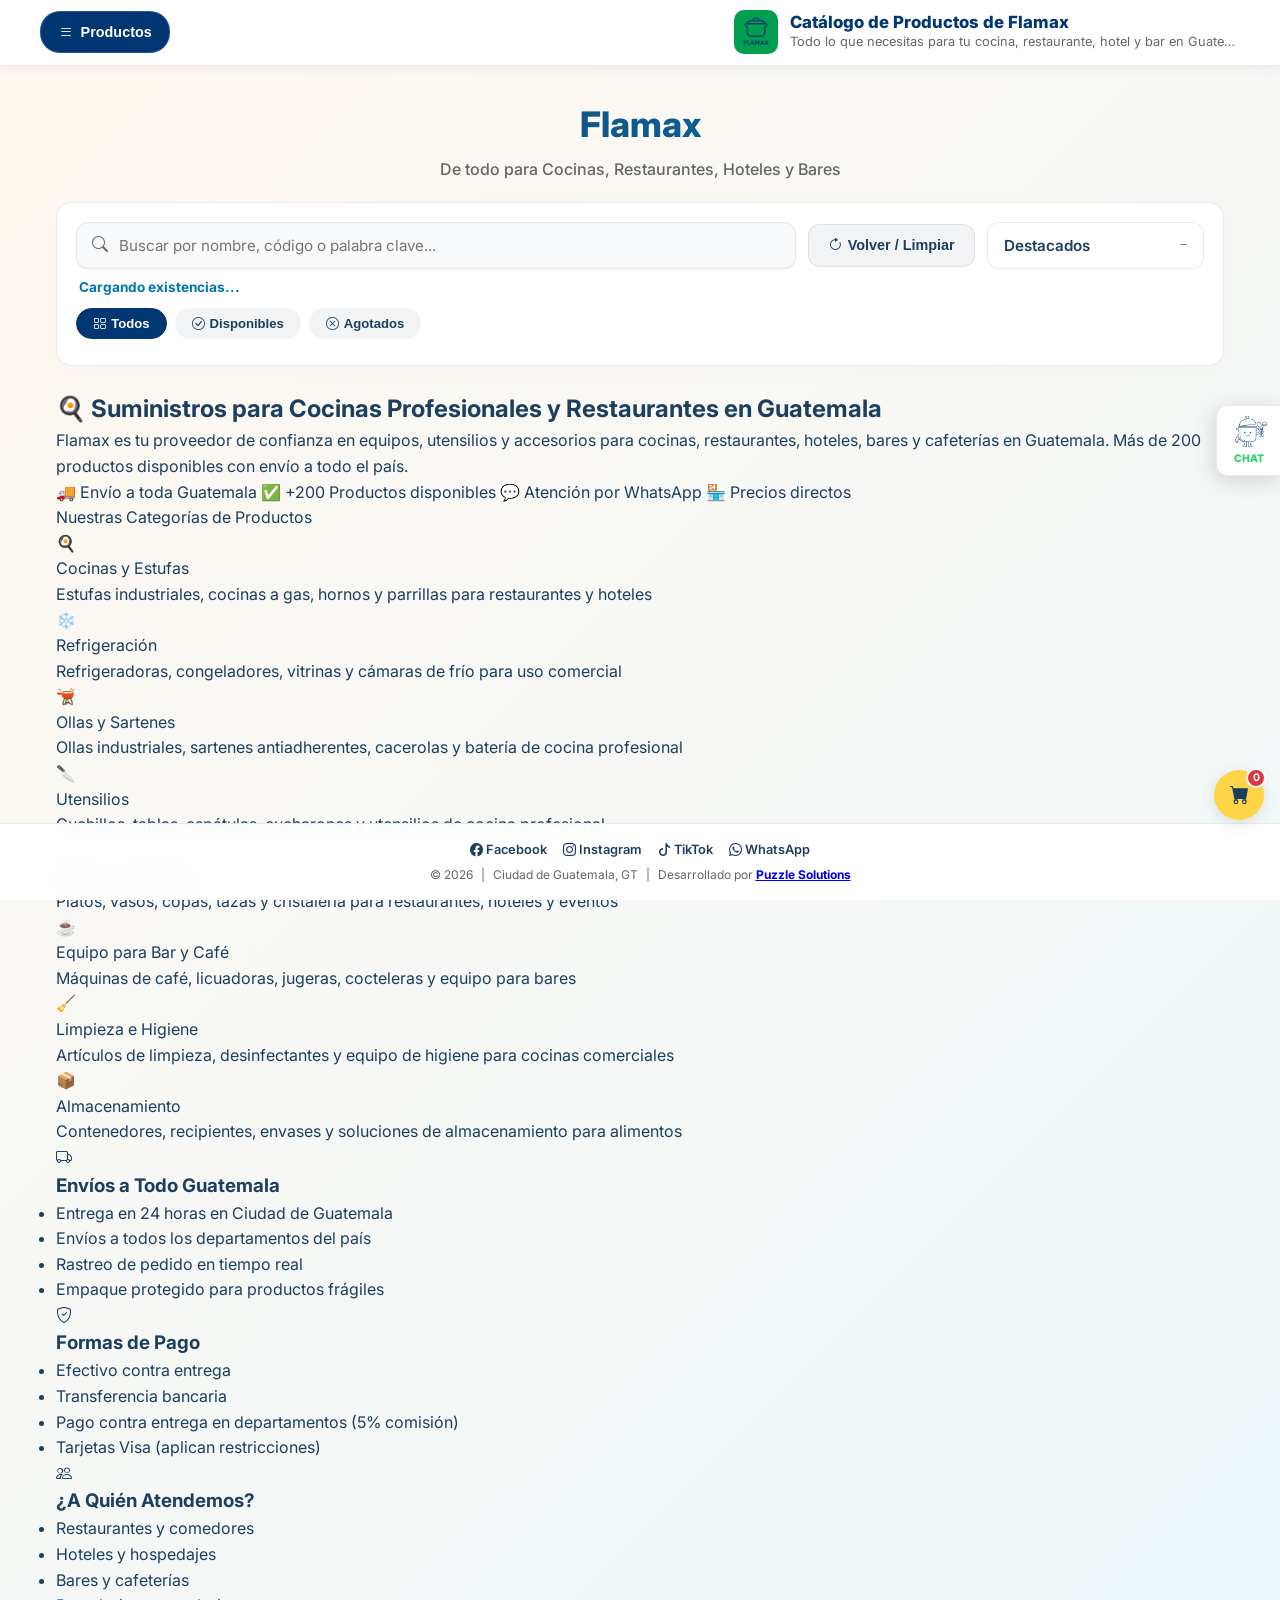
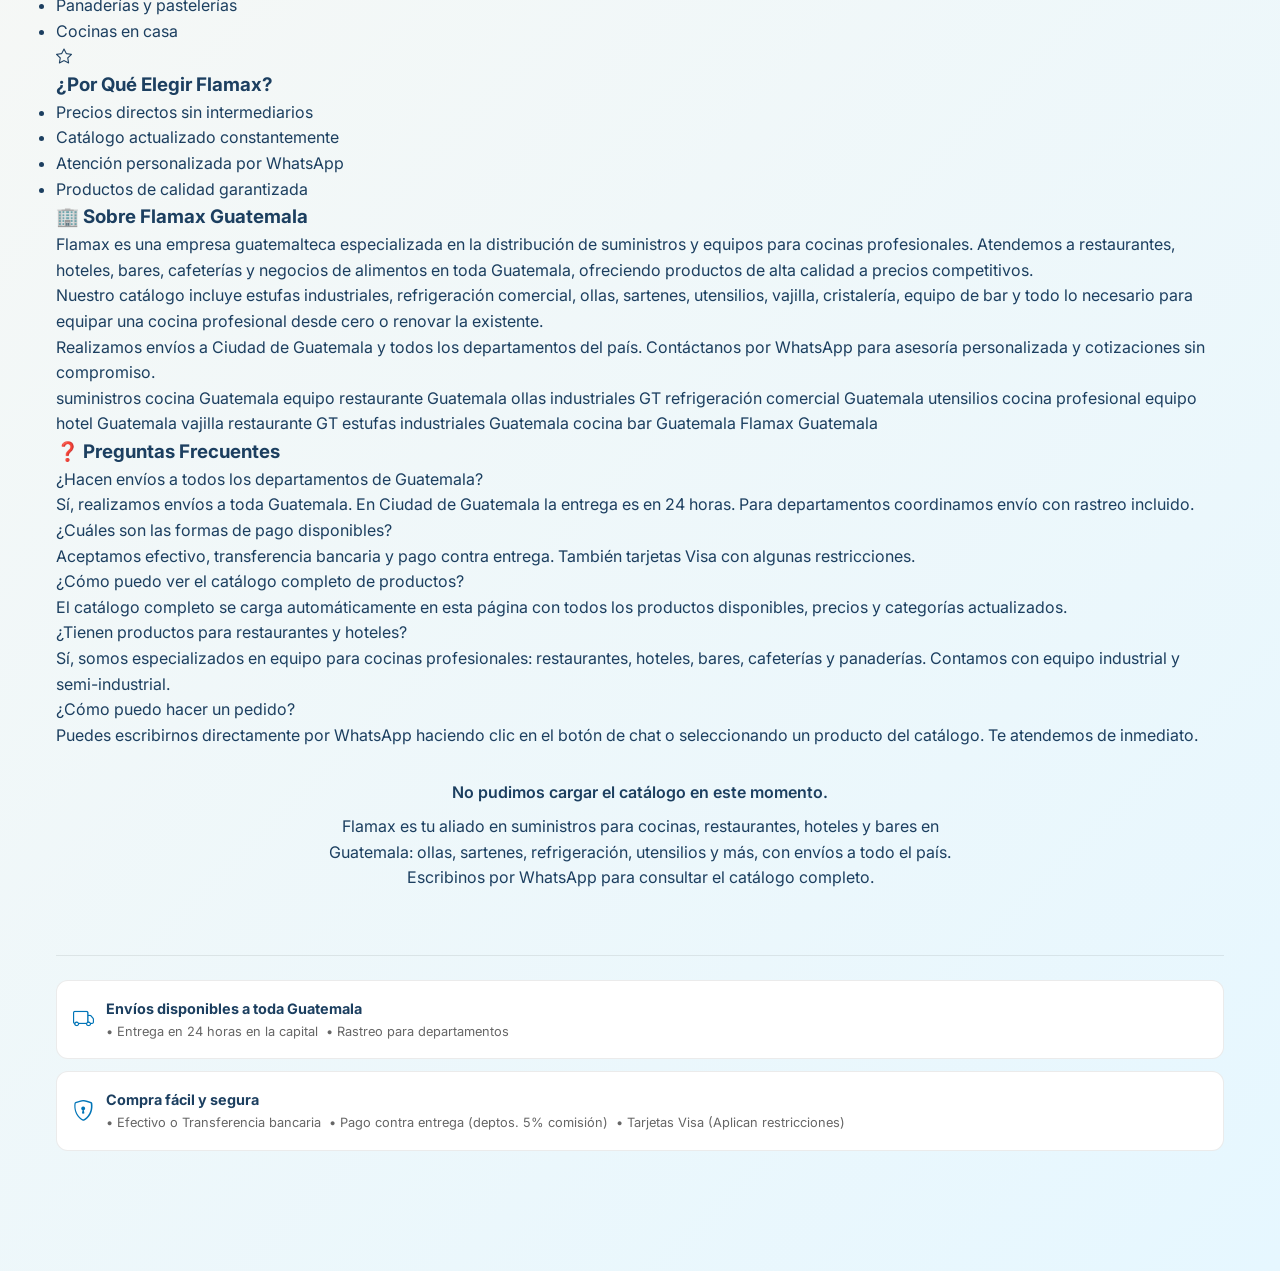
==== commit 445749f1: "Add files via upload" ====
--- a/index.html
+++ b/index.html
@@ -25,336 +25,20 @@
 
   <link rel="preconnect" href="https://fonts.googleapis.com">
   <link rel="preconnect" href="https://fonts.gstatic.com" crossorigin>
-  <!-- ══ SEGURIDAD: Protección de contenido ══ -->
-  <script>
-    document.addEventListener("keydown", function(e) {
-      if (e.key === "F12" || e.keyCode === 123) { e.preventDefault(); return false; }
-      if (e.ctrlKey && e.shiftKey && (e.key === "I" || e.key === "J" || e.key === "C" || e.keyCode === 73 || e.keyCode === 74 || e.keyCode === 67)) { e.preventDefault(); return false; }
-      if (e.ctrlKey && (e.key === "u" || e.key === "U" || e.keyCode === 85)) { e.preventDefault(); return false; }
-      if (e.ctrlKey && (e.key === "s" || e.key === "S" || e.keyCode === 83)) { e.preventDefault(); return false; }
-      if (e.ctrlKey && (e.key === "p" || e.key === "P" || e.keyCode === 80)) { e.preventDefault(); return false; }
-    });
-    document.addEventListener("contextmenu", function(e) { e.preventDefault(); return false; });
-    (function detectDevTools() {
-      const threshold = 160;
-      function check() {
-        if (window.outerWidth - window.innerWidth > threshold || window.outerHeight - window.innerHeight > threshold) {
-          document.body.innerHTML = "<div style='display:flex;align-items:center;justify-content:center;height:100vh;font-family:sans-serif;color:#c0392b;font-size:1.5rem;font-weight:bold;'>⚠️ Herramientas de desarrollador no permitidas.</div>";
-        }
-      }
-      setInterval(check, 1000);
-    })();
-  </script>
+  <!-- ══ SEGURIDAD: Protección de contenido ══
+       [AJUSTADO PARA SEO] Se quitó el detector de DevTools que borraba
+       document.body.innerHTML (medía window.outerWidth - window.innerWidth).
+       Ese detector podía dispararse en navegadores automatizados (incluido
+       el renderizador de Google) y dejar la página completamente vacía justo
+       cuando Google intenta indexarla — probable causa de "Rastreada:
+       actualmente sin indexar". Los bloqueos de teclado/clic-derecho de
+       abajo NO tocan el contenido de la página, así que no afectan la
+       indexación y se mantienen igual que antes. -->
+  <script src="js/protecciones.js" defer></script>
   <link href="https://fonts.googleapis.com/css2?family=Inter:wght@400;500;600;700;800&display=swap" rel="stylesheet">
   <link rel="stylesheet" href="https://cdn.jsdelivr.net/npm/bootstrap-icons/font/bootstrap-icons.css" />
 
-  <style>
-    :root {
-      /* ── Paleta Flamax ── edita aquí para cambiar colores en todo el sitio */
-      --primary: #003772;
-      --primary-dark: #9fc5e8;
-      --accent: #0074B7;
-      --highlight: #FFD447;
-      --fondo-gradiente: linear-gradient(135deg, #fff8f0 0%, #e6f7ff 100%);
-
-      /* ── Semánticos ── */
-      --success: #28a745;
-      --danger: #dc3545;
-
-      /* ── Tipografía y estructura ── */
-      --text-dark: #1C3F60;
-      --text-soft: #666;
-      --border: rgba(0,0,0,0.08);
-      --shadow: 0 8px 32px rgba(0,0,0,0.06);
-      --radius: 16px;
-      --radius-sm: 12px;
-      --transition: all 0.3s cubic-bezier(0.4, 0, 0.2, 1);
-    }
-
-    * { margin: 0; padding: 0; box-sizing: border-box; }
-    body { 
-      font-family: 'Inter', sans-serif; 
-      background: var(--fondo-gradiente);
-      color: var(--text-dark); 
-      line-height: 1.6; 
-      min-height: 100vh;
-      -webkit-user-select: none;
-      -moz-user-select: none;
-      user-select: none;
-    }
-
-    img { -webkit-user-drag: none; pointer-events: none; }
-    input, button, select, .boton-categoria, .link-leer-mas, #carrito-float, #btn-volver-float, .thumb, .nav-modal button, .btn-subfiltro, a, #ollita-animada {
-      pointer-events: auto !important;
-    }
-
-    .logo-glow {
-      filter: drop-shadow(0 0 8px var(--primary));
-      animation: pulse-glow 3s infinite ease-in-out;
-    }
-    @keyframes pulse-glow {
-      0% { filter: drop-shadow(0 0 5px var(--primary)); transform: scale(1); }
-      50% { filter: drop-shadow(0 0 12px var(--primary)); transform: scale(1.03); }
-      100% { filter: drop-shadow(0 0 5px var(--primary)); transform: scale(1); }
-    }
-
-    #page-header {
-      position: fixed; top: 0; left: 0; right: 0; z-index: 994;
-      background: rgba(255,255,255,0.98); backdrop-filter: blur(14px);
-      border-bottom: 1px solid var(--border); display: flex; justify-content: center;
-      padding: 0.65rem 1rem; box-shadow: 0 2px 12px rgba(0,0,0,0.05);
-    }
-    .page-header-inner {
-      display: flex; align-items: center; gap: 1rem; width: min(1200px, 100%); justify-content: space-between;
-    }
-    .header-content-right { display: flex; align-items: center; gap: 0.75rem; min-width: 0; }
-    .header-logo { width: 44px; height: 44px; border-radius: 10px; flex-shrink: 0; object-fit: contain; }
-    .page-header-copy { display: flex; flex-direction: column; min-width: 0; }
-    #header-title { font-size: 1.05rem; font-weight: 800; color: var(--primary); line-height: 1.2; }
-    #header-subtitle { font-size: 0.8rem; color: var(--text-soft); white-space: nowrap; overflow: hidden; text-overflow: ellipsis; max-width: 450px; }
-
-    #toggle-menu.header-toggle {
-      background: var(--primary);
-      border: 1px solid rgba(255,255,255,0.15);
-      padding: 0 1.1rem; height: 42px; border-radius: 20px;
-      font-size: 0.9rem; font-weight: 700; color: white;
-      cursor: pointer; display: flex; align-items: center; gap: 8px;
-      transition: var(--transition); flex-shrink: 0;
-    }
-    #toggle-menu.header-toggle:hover { transform: scale(1.03); filter: brightness(1.1); }
-
-    aside { 
-      position: fixed; top: 0; left: -300px; width: 300px; height: 100vh; 
-      background: rgba(255,255,255,0.98); backdrop-filter: blur(16px); 
-      border-right: 1px solid var(--border); transition: left 0.4s ease; 
-      z-index: 1001; display: flex; flex-direction: column; 
-    }
-    aside.abierto { left: 0; box-shadow: 10px 0 50px rgba(0,0,0,0.1); }
-    aside header { padding: 2rem 1.5rem 1rem; text-align: center; flex-shrink: 0; }
-    aside .logo { width: 120px; border-radius: 12px; }
-    #buscar-categoria { width: 90%; margin: 0 auto 1rem; padding: 0.8rem; border: 1.5px solid var(--border); border-radius: 12px; font-family: inherit; font-size: 0.9rem; outline: none; transition: var(--transition); }
-    #buscar-categoria:focus { border-color: var(--accent); }
-    #menu-categorias { flex-grow: 1; overflow-y: auto; padding: 0 1rem 1rem; }
-
-    .aside-footer { padding: 1rem; background: #fdfdfd; border-top: 1px solid var(--border); font-size: 0.75rem; color: var(--text-soft); text-align: center; }
-    .aside-footer .social-icons { margin-bottom: 6px; font-size: 1.1rem; display: flex; justify-content: center; gap: 15px; color: var(--primary); }
-    .aside-footer .social-icons a { color: inherit; text-decoration: none; }
-
-    .boton-categoria { display: block; width: 100%; margin-bottom: 0.5rem; padding: 0.85rem 1.1rem; background: white; border: none; border-radius: var(--radius); font-weight: 600; text-align: left; cursor: pointer; transition: var(--transition); box-shadow: 0 3px 8px rgba(0,0,0,0.02); color: var(--text-dark); }
-    .boton-categoria:hover { background: var(--primary); color: white; transform: translateX(4px); }
-    .btn-ver-todo { background: #f8f9fa; color: var(--text-dark); border: 1px dashed var(--primary); }
-
-    #cerrar-menu { position: absolute; top: 1rem; right: 1rem; background: #eee; border: none; width: 32px; height: 32px; border-radius: 50%; cursor: pointer; display: flex; align-items: center; justify-content: center; }
-
-    main { flex: 1; padding: 6rem 1rem 120px; max-width: 1200px; margin: 0 auto; width: 100%; }
-    #titulo-principal { text-align: center; font-size: 2.2rem; font-weight: 800; margin-bottom: 0.3rem; background: linear-gradient(135deg, var(--text-dark), var(--accent)); -webkit-background-clip: text; background-clip: text; color: transparent; }
-    .subtitle-seo { text-align: center; font-size: 1rem; color: var(--text-soft); max-width: 700px; margin: 0 auto 1.2rem; font-weight: 500; }
-
-    .barra-controles-catalogo {
-      background: white; padding: 1.2rem; border-radius: var(--radius);
-      border: 1px solid var(--border); margin-bottom: 1.5rem; box-shadow: 0 4px 20px rgba(0,0,0,0.02);
-    }
-    .seccion-busqueda-orden { display: flex; gap: 0.75rem; align-items: center; width: 100%; }
-    .input-busqueda-moderno { flex: 1; position: relative; }
-    .input-busqueda-moderno i { position: absolute; left: 1rem; top: 50%; transform: translateY(-50%); color: var(--text-soft); }
-    .input-busqueda-moderno input {
-      width: 100%; padding: 0.8rem 1rem 0.8rem 2.6rem; border: 1px solid var(--border);
-      border-radius: var(--radius-sm); font-family: inherit; font-size: 0.95rem; outline: none; background: #f8f9fa; transition: var(--transition);
-    }
-    .input-busqueda-moderno input:focus { border-color: var(--accent); background: white; }
-    
-    .btn-limpiar-filtros {
-      padding: 0.8rem 1.2rem; background: #f1f3f5; border: 1px solid var(--border);
-      border-radius: var(--radius-sm); font-weight: 600; font-size: 0.9rem; color: var(--text-dark);
-      cursor: pointer; display: flex; align-items: center; gap: 6px; transition: var(--transition); white-space: nowrap;
-    }
-    .btn-limpiar-filtros:hover { background: #e2e6ea; }
-
-    .select-ordenar-moderno { position: relative; min-width: 190px; }
-    .select-ordenar-moderno select {
-      width: 100%; padding: 0.8rem 2rem 0.8rem 1rem; border: 1px solid var(--border);
-      border-radius: var(--radius-sm); font-family: inherit; font-size: 0.95rem; font-weight: 600;
-      color: var(--text-dark); background: white; cursor: pointer; outline: none; appearance: none; -webkit-appearance: none;
-    }
-    .select-ordenar-moderno::after {
-      content: "\f2ea"; font-family: "bootstrap-icons"; position: absolute; right: 0.8rem; top: 50%; transform: translateY(-50%); pointer-events: none; color: var(--text-soft); font-size: 0.85rem;
-    }
-
-    .contador-resultados { font-size: 0.85rem; font-weight: 700; color: var(--accent); margin: 0.5rem 0 0.2rem 0.2rem; }
-
-    #contenedor-filtros-sub { display: flex; gap: 8px; overflow-x: auto; padding: 0.4rem 0 0; width: 100%; scrollbar-width: none; }
-    #contenedor-filtros-sub::-webkit-scrollbar { display: none; }
-    .btn-subfiltro { padding: 0.5rem 1rem; background: #f1f3f5; border: 1px solid transparent; border-radius: 25px; font-size: 0.85rem; font-weight: 600; cursor: pointer; transition: var(--transition); white-space: nowrap; color: var(--text-dark); }
-    .btn-subfiltro.activo { background: var(--accent); color: white; box-shadow: 0 3px 8px rgba(0, 116, 183, 0.2); }
-
-    .filtros-disponibilidad { display: flex; gap: 8px; margin-top: 0.6rem; flex-wrap: wrap; }
-    .btn-disponibilidad { padding: 0.45rem 1rem; border-radius: 25px; font-size: 0.82rem; font-weight: 700; cursor: pointer; transition: var(--transition); white-space: nowrap; border: 1.5px solid transparent; background: #f1f3f5; color: var(--text-dark); display: flex; align-items: center; gap: 5px; }
-    .btn-disponibilidad.activo-todo { background: var(--primary); color: white; border-color: var(--primary); }
-    .btn-disponibilidad.activo-disponible { background: #e8f5e9; color: var(--success); border-color: var(--success); }
-    .btn-disponibilidad.activo-agotado { background: #ffebee; color: var(--danger); border-color: var(--danger); }
-    .btn-disponibilidad:hover:not(.activo-todo):not(.activo-disponible):not(.activo-agotado) { background: #e2e6ea; }
-
-    #contenedor-productos { display: block; margin-bottom: 2rem; }
-
-    .seccion-categoria { margin-bottom: 1.5rem; background: white; border-radius: var(--radius); border: 1px solid var(--border); overflow: hidden; box-shadow: 0 2px 8px rgba(0,0,0,0.03); }
-    .seccion-categoria-header {
-      display: flex; align-items: center; gap: 0.85rem;
-      padding: 1rem 1.2rem; cursor: pointer;
-      user-select: none; -webkit-user-select: none;
-      transition: background 0.2s ease;
-    }
-    .seccion-categoria-header:hover { background: #f8f9fa; }
-    .seccion-categoria-header h2 {
-      font-size: 1rem; font-weight: 800; color: var(--primary); flex: 1; margin: 0;
-    }
-    .cat-badge {
-      font-size: 0.72rem; font-weight: 700; padding: 3px 10px;
-      background: var(--primary); color: white; border-radius: 20px; white-space: nowrap; opacity: 0.85;
-    }
-    .cat-chevron {
-      font-size: 1rem; color: var(--text-soft);
-      transition: transform 0.3s cubic-bezier(0.4,0,0.2,1);
-      flex-shrink: 0;
-    }
-    .seccion-categoria.colapsada .cat-chevron { transform: rotate(-90deg); }
-    .cat-body {
-      display: grid; grid-template-rows: 1fr;
-      transition: grid-template-rows 0.35s cubic-bezier(0.4,0,0.2,1);
-      border-top: 1px solid var(--border);
-    }
-    .seccion-categoria.colapsada .cat-body { grid-template-rows: 0fr; border-top-color: transparent; }
-    .cat-body-inner { overflow: hidden; }
-    .grid-categoria {
-      display: grid; grid-template-columns: repeat(auto-fill, minmax(240px, 1fr)); gap: 1.2rem;
-      padding: 1.2rem;
-    }
-    
-    .producto { background: white; border-radius: var(--radius); border: 1px solid var(--border); display: flex; flex-direction: column; transition: var(--transition); overflow: hidden; position: relative; }
-    .producto:hover { transform: translateY(-4px); box-shadow: var(--shadow); }
-    
-    .imagen-contenedor { width: 100%; padding-bottom: 100%; position: relative; background: #fff; cursor: pointer; }
-    .imagen-contenedor img { position: absolute; inset: 0; width: 100%; height: 100%; object-fit: contain; padding: 12px; transition: transform 0.3s ease; }
-    .producto:hover .imagen-contenedor img { transform: scale(1.02); }
-
-    .contenido { padding: 1rem; flex-grow: 1; display: flex; flex-direction: column; gap: 0.4rem; }
-    .producto h3 { font-size: 0.95rem; font-weight: 600; color: var(--text-dark); line-height: 1.4; min-height: 2.6rem; display: -webkit-box; -webkit-line-clamp: 2; line-clamp: 2; -webkit-box-orient: vertical; overflow: hidden; }
-    .descripcion-container { margin-bottom: 0.2rem; }
-    .descripcion-texto { font-size: 0.85rem; color: var(--text-soft); display: -webkit-box; -webkit-line-clamp: 2; line-clamp: 2; -webkit-box-orient: vertical; overflow: hidden; line-height: 1.4; }
-    .descripcion-texto.completa { display: block; -webkit-line-clamp: initial; line-clamp: initial; }
-    .link-leer-mas { display: inline-block; font-size: 0.75rem; color: var(--accent); font-weight: 700; cursor: pointer; text-decoration: none; margin-top: 2px; }
-    
-    .badge-estado { font-size: 0.65rem; font-weight: 800; padding: 3px 8px; border-radius: 5px; text-transform: uppercase; display: inline-block; width: fit-content; }
-    .estado-disponible { background: #e8f5e9; color: var(--success); }
-    .estado-agotado { background: #ffebee; color: var(--danger); }
-
-    .precio { font-size: 1.3rem; font-weight: 800; color: var(--primary); margin-top: auto; padding-top: 0.3rem; }
-    .btn-add { width: 100%; padding: 0.75rem; background: var(--primary); color: white; border: none; border-radius: var(--radius-sm); font-weight: 700; font-size: 0.9rem; cursor: pointer; transition: var(--transition); display: flex; align-items: center; justify-content: center; gap: 6px; }
-    .btn-add:hover:not(:disabled) { filter: brightness(1.1); }
-    .btn-add.success-state { background: var(--success) !important; }
-    .btn-add:disabled { background: #e9ecef; color: #adb5bd; cursor: not-allowed; }
-
-    .trust-badges { display: flex; flex-direction: column; gap: 0.75rem; max-width: 1200px; margin: 2rem auto 0; width: 100%; border-top: 1px solid var(--border); padding-top: 1.5rem; }
-    .badge-card { background: white; padding: 1rem; border-radius: var(--radius-sm); display: flex; align-items: center; gap: 12px; border: 1px solid var(--border); }
-    .badge-card i { font-size: 1.3rem; color: var(--accent); }
-    .badge-text h4 { font-size: 0.9rem; font-weight: 700; color: var(--text-dark); }
-    .badge-text div { font-size: 0.8rem; color: var(--text-soft); display: flex; flex-wrap: wrap; gap: 8px; margin-top: 2px; }
-
-    .footer-principal { 
-      position: fixed; bottom: 0; left: 0; width: 100%; padding: 1rem; 
-      background: rgba(255,255,255,0.94); backdrop-filter: blur(10px); 
-      border-top: 1px solid var(--border); text-align: center; z-index: 900;
-    }
-    .footer-links { display: flex; justify-content: center; gap: 16px; margin-bottom: 4px; font-size: 0.8rem; font-weight: 600; color: var(--text-dark); }
-    .footer-links a { text-decoration: none; color: inherit; }
-    .footer-links a:hover { color: var(--accent); }
-    .footer-info { font-size: 0.75rem; color: var(--text-soft); display: flex; flex-wrap: wrap; justify-content: center; gap: 8px; }
-
-    #modal-producto { position: fixed; inset: 0; background: rgba(12, 35, 64, 0.6); backdrop-filter: blur(6px); z-index: 2000; display: none; align-items: center; justify-content: center; padding: 1rem; }
-    .modal-contenido { background: white; border-radius: 20px; max-width: 800px; width: 100%; position: relative; max-height: 85vh; overflow-y: auto; display: grid; grid-template-columns: 1fr 1fr; gap: 1.5rem; padding: 2rem; box-shadow: 0 20px 40px rgba(0,0,0,0.2); }
-    .visor-principal { position: relative; width: 100%; height: 320px; border: 1px solid var(--border); border-radius: 12px; display: flex; align-items: center; justify-content: center; background: #fff; }
-    .foto-principal { max-width: 90%; max-height: 90%; object-fit: contain; }
-
-    #carrito-float { position: fixed; right: 1rem; width: 50px; height: 50px; border-radius: 50%; display: flex; align-items: center; justify-content: center; text-decoration: none; z-index: 999; bottom: 80px; background: var(--highlight); color: var(--text-dark); font-size: 1.2rem; box-shadow: 0 4px 15px rgba(0,0,0,0.1); }
-    
-    #btn-volver-float { 
-      position: fixed; 
-      left: 50%; 
-      bottom: 80px; 
-      transform: translateX(-50%) scale(0.7) translateY(15px);
-      padding: 0.7rem 1.4rem;
-      border-radius: 30px; 
-      display: flex; align-items: center; justify-content: center; gap: 8px;
-      text-decoration: none; z-index: 999; 
-      background: var(--primary); color: white; 
-      font-size: 0.9rem; font-weight: 700; text-transform: uppercase; letter-spacing: 0.5px;
-      border: 1px solid rgba(255, 255, 255, 0.1);
-      box-shadow: 0 10px 30px rgba(0, 55, 114, 0.35); 
-      opacity: 0; visibility: hidden;
-      transition: opacity 0.4s cubic-bezier(0.4, 0, 0.2, 1), transform 0.4s cubic-bezier(0.4, 0, 0.2, 1), background 0.3s;
-      cursor: pointer;
-    }
-    #btn-volver-float.visible {
-      opacity: 1; visibility: visible; transform: translateX(-50%) scale(1) translateY(0);
-    }
-    #btn-volver-float:hover { 
-      background: var(--accent);
-      transform: translateX(-50%) scale(1.05); 
-      box-shadow: 0 12px 35px rgba(0, 116, 183, 0.4);
-    }
-    #btn-volver-float:active { transform: translateX(-50%) scale(0.95); }
-
-    /* 👇 CORRECCIÓN: Botón de cierre del modal unificado y controlado */
-    #cerrar-modal-btn { 
-      position: absolute; 
-      top: 1rem; 
-      right: 1rem; 
-      background: #f1f3f5; 
-      border: none; 
-      width: 34px; 
-      height: 34px; 
-      border-radius: 50%; 
-      cursor: pointer; 
-      display: flex; 
-      align-items: center; 
-      justify-content: center;
-      z-index: 10;
-      transition: var(--transition);
-    }
-    #cerrar-modal-btn:hover { background: #e2e6ea; transform: scale(1.05); }
-
-    #ollita-animada {
-      position: fixed; top: 45%; right: 0; width: 64px; z-index: 9999; cursor: pointer;
-      transition: transform 0.3s ease; filter: drop-shadow(-2px 4px 10px rgba(0,0,0,0.15));
-      text-decoration: none; display: flex; flex-direction: column; align-items: center;
-      background: white; padding: 8px 4px; border-radius: 12px 0 0 12px; border: 1px solid var(--border); border-right: none;
-      animation: flotar 3s ease-in-out infinite;
-    }
-    #ollita-animada img { width: 38px; height: auto; }
-    .ollita-text { font-size: 0.65rem; color: #25D366; font-weight: 800; text-align: center; margin-top: 2px; text-transform: uppercase; }
-
-    @keyframes flotar {
-      0% { transform: translateY(0px); }
-      50% { transform: translateY(-8px); }
-      100% { transform: translateY(0px); }
-    }
-    #ollita-animada:hover { transform: scale(1.08) translateX(-2px); }
-
-    @media (max-width: 768px) {
-      .modal-contenido { grid-template-columns: 1fr; padding: 1.2rem; }
-      .visor-principal { height: 240px; }
-      .seccion-busqueda-orden { flex-direction: column; align-items: stretch; gap: 0.5rem; }
-      .select-ordenar-moderno { width: 100%; }
-      .grid-categoria { grid-template-columns: repeat(2, 1fr); gap: 0.6rem; padding: 0.75rem; }
-      .contenido { padding: 0.75rem; gap: 0.3rem; }
-      .producto h3 { font-size: 0.85rem; min-height: 2.4rem; }
-      .descripcion-container { display: none; }
-      .precio { font-size: 1.1rem; }
-      .btn-add { padding: 0.65rem; font-size: 0.85rem; }
-      #header-subtitle { display: none; }
-      #titulo-principal { font-size: 1.7rem; }
-      #btn-volver-float { bottom: 75px; font-size: 0.8rem; padding: 0.65rem 1.2rem; }
-    }
-  </style>
+  <link rel="stylesheet" href="css/style.css" />
   <!-- SEO: Datos estructurados -->
   <script type="application/ld+json">
   {
@@ -382,8 +66,12 @@
 </head>
 <body>
   <noscript>
-    <div style="padding:1rem; background:#fff3cd; color:#856404; text-align:center;">
-      Esta página requiere JavaScript para mostrar el catálogo. Habilita JavaScript en tu navegador.
+    <div style="padding:2rem 1rem; max-width:800px; margin:0 auto; font-family:sans-serif; color:#1C3F60;">
+      <h1>Flamax | Catálogo de Productos para Cocinas, Restaurantes, Hoteles y Bares en Guatemala</h1>
+      <p>Flamax es tu aliado en suministros para cocinas, restaurantes, hoteles y bares en Guatemala:
+        ollas, sartenes, equipo de refrigeración, utensilios de cocina y mucho más, con envíos a todo el país.</p>
+      <p>Ubicación: Ciudad de Guatemala, GT. Contactanos por WhatsApp para más información sobre nuestro catálogo.</p>
+      <p>Activá JavaScript en tu navegador para ver el catálogo completo con precios y disponibilidad en tiempo real.</p>
     </div>
   </noscript>
 
@@ -579,530 +267,7 @@
     </div>
   </div>
 
-  <script type="module">
-    const CONFIG = {
-      nombreNegocio: "Flamax",
-      tituloPagina: "Flamax | Catálogo de Productos",
-      eslogan: "De todo para Cocinas, Restaurantes, Hoteles y Bares",
-      metaDescripcion: "Tu aliado en suministros para Cocinas, Restaurantes, Hoteles y Bares en Guatemala.",
-      copyright: "© 2026",
-      developer: "Puzzle Solutions",
-      ubicacion: "Ciudad de Guatemala, GT",
-      telefonoWhatsApp: "50241084481",
-      mensajeWhatsApp: "Hola, deseo solicitar más información sobre los productos del catálogo.", 
-      simboloMoneda: "Q",
-      logoImg: "img/Flamax-v1.png",
-      seoImage: "img/Flamax-v1.png",
-      faviconImg: "img/Flamax-v1.ico",
-      headerBar: {
-        habilitado: true,
-        logo: "img/Flamax-v1.png",
-        alt: "Logo Flamax",
-        titulo: "Catálogo de Productos de Flamax",
-        subtitulo: "Todo lo que necesitas para tu cocina, restaurante, hotel y bar en Guatemala"
-      },
-      csvUrl: "https://docs.google.com/spreadsheets/d/e/2PACX-1vTwVpHIAUk9o5t1bGr2TEn7TcSLvf_XGbX2-9irqECUDFHgdm_TjSSifw4VDKHTfMiX-dZmNz6cqXk_/pub?output=csv",
-      colores: {
-        primario: "var(--primary)",
-        primarioOscuro: "var(--primary-dark)",
-        acento: "var(--accent)",
-        highlight: "var(--highlight)",
-        fondoGradiente: "var(--fondo-gradiente)"
-      },
-      redesSociales: [
-        { icon: "bi-facebook", url: "#", label: "Facebook" },
-        { icon: "bi-instagram", url: "#", label: "Instagram" },
-        { icon: "bi-tiktok", url: "#", label: "TikTok" }
-      ],
-      badges: [
-        {
-          icon: "bi-truck",
-          titulo: "Envíos disponibles a toda Guatemala",
-          items: ["• Entrega en 24 horas en la capital", "• Rastreo para departamentos"]
-        },
-        {
-          icon: "bi-shield-lock",
-          titulo: "Compra fácil y segura",
-          items: ["• Efectivo o Transferencia bancaria", "• Pago contra entrega (deptos. 5% comisión)", "• Tarjetas Visa (Aplican restricciones)"]
-        }
-      ]
-    };
-
-    let productos = [];
-    let categoriaActualProductos = [];
-    let subcategoriaSeleccionada = "Todas";
-    let filtroDisponibilidad = "todos";
-
-    function parsearCSV(texto) {
-        const lineas = [];
-        let actual = [];
-        let campo = "";
-        let enComillas = false;
-        for (let i = 0; i < texto.length; i++) {
-            const char = texto[i];
-            const prox = texto[i + 1];
-            if (char === '"' && enComillas && prox === '"') { campo += '"'; i++; }
-            else if (char === '"') { enComillas = !enComillas; }
-            else if (char === ',' && !enComillas) { actual.push(campo.trim()); campo = ""; }
-            else if ((char === '\r' || char === '\n') && !enComillas) {
-                if (campo || actual.length > 0) { actual.push(campo.trim()); lineas.push(actual); }
-                actual = []; campo = "";
-                if (char === '\r' && prox === '\n') i++;
-            } else { campo += char; }
-        }
-        if (campo || actual.length > 0) { actual.push(campo.trim()); lineas.push(actual); }
-        return lineas;
-    }
-
-    function driveThumb(url, size = 400) {
-        if (!url) return url;
-        let m = url.match(/[?&]id=([a-zA-Z0-9_-]+)/);
-        if (!m) m = url.match(/\/d\/([a-zA-Z0-9_-]+)/);
-        if (m) return `https://drive.google.com/thumbnail?id=${m[1]}&sz=w${size}`;
-        return url;
-    }
-
-    async function cargarDatos() {
-        try {
-            const res = await fetch(CONFIG.csvUrl);
-            const rawText = await res.text();
-            const filas = parsearCSV(rawText);
-            
-            productos = filas.slice(1).map(f => {
-                let precioLimpio = f[9] ? f[9].replace(/[^0-9.]/g, '') : "0";
-                return {
-                    id: f[0],
-                    titulo: f[1],
-                    imagen: driveThumb(f[2]),
-                    imagenes: f[3] ? f[3].split('|').map(i => driveThumb(i.trim())) : [],
-                    categoria: { id: f[4], nombre: f[5] },
-                    subcategoria: f[7] || "", 
-                    descripcion: f[8] || "",
-                    precio: parseFloat(precioLimpio) || 0,
-                    estado: (f[10] || "DISPONIBLE").toUpperCase()
-                };
-            }).filter(p => p.id);
-
-            categoriaActualProductos = [...productos];
-            iniciarApp();
-        } catch (e) {
-            console.error("Error cargando Google Sheets:", e);
-            document.getElementById("contenedor-productos").innerHTML = "<p style='text-align:center; padding:2rem;'>Error al conectar con el catálogo de productos.</p>";
-        }
-    }
-
-    const aplicarConfig = () => {
-      document.title = CONFIG.tituloPagina; 
-      document.getElementById("page-title").textContent = CONFIG.tituloPagina;
-      
-      document.head.appendChild(Object.assign(document.createElement('link'), { rel: 'icon', href: CONFIG.faviconImg }));
-
-      document.getElementById("meta-desc").content = CONFIG.metaDescripcion;
-      document.getElementById("meta-og-title").content = CONFIG.tituloPagina;
-      document.getElementById("meta-og-description").content = CONFIG.metaDescripcion;
-      document.getElementById("meta-og-image").content = CONFIG.seoImage;
-      document.getElementById("meta-theme-color").content = CONFIG.colores.primario;
-      document.getElementById("titulo-principal").textContent = CONFIG.nombreNegocio;
-      document.getElementById("texto-subtitulo").textContent = CONFIG.eslogan;
-      document.getElementById("logo-sidebar").src = CONFIG.logoImg;
-      
-      const headerBar = document.getElementById("page-header");
-      if (headerBar) {
-        document.getElementById("header-logo").src = CONFIG.headerBar.logo;
-        document.getElementById("header-logo").alt = CONFIG.headerBar.alt;
-        document.getElementById("header-title").textContent = CONFIG.headerBar.titulo;
-        document.getElementById("header-subtitle").textContent = CONFIG.headerBar.subtitulo;
-      }
-
-      const whatsappURL = `https://wa.me/${CONFIG.telefonoWhatsApp}?text=${encodeURIComponent(CONFIG.mensajeWhatsApp)}`;
-
-      document.getElementById("aside-footer-container").innerHTML = `
-        <div class="social-icons">
-          ${CONFIG.redesSociales.map(r => `<a href="${r.url}" target="_blank" rel="noopener noreferrer"><i class="${r.icon}"></i></a>`).join('')}
-          <a href="${whatsappURL}" target="_blank" rel="noopener noreferrer"><i class="bi bi-whatsapp"></i></a>
-        </div>
-        <p><strong>${CONFIG.nombreNegocio}</strong></p>
-        <p style="opacity:0.7">${CONFIG.copyright}</p>
-      `;
-
-      document.getElementById("footer-social-links").innerHTML = `
-        ${CONFIG.redesSociales.map(r => `<a href="${r.url}" target="_blank" rel="noopener noreferrer"><i class="${r.icon}"></i> ${r.label}</a>`).join('')}
-        <a href="${whatsappURL}" target="_blank" rel="noopener noreferrer"><i class="bi bi-whatsapp"></i> WhatsApp</a>
-      `;
-      
-      document.getElementById("f-copy").textContent = CONFIG.copyright;
-      document.getElementById("f-loc").textContent = CONFIG.ubicacion;
-      document.getElementById("f-dev").innerHTML = `Desarrollado por <strong><a href="https://links.rompecabezas.online" target="_blank">${CONFIG.developer}</a></strong>`;
-
-      document.getElementById("ollita-animada").href = whatsappURL;
-      
-
-      document.getElementById("container-badges").innerHTML = CONFIG.badges.map(b => `
-        <div class="badge-card">
-          <i class="bi ${b.icon}"></i>
-          <div class="badge-text">
-            <h4>${b.titulo}</h4>
-            <div>${b.items.map(i => `<span>${i}</span>`).join('')}</div>
-          </div>
-        </div>
-      `).join('');
-    };
-
-    let fotosActuales = [];
-    let indexActual = 0;
-    const contador = document.getElementById("contador-carrito");
-    const modal = document.getElementById("modal-producto");
-    const aside = document.getElementById("aside-menu");
-    const subContainer = document.getElementById("contenedor-filtros-sub");
-    const txtContadorResultados = document.getElementById("contador-resultados");
-    const btnVolverFloat = document.getElementById("btn-volver-float");
-
-    window.toggleDescripcion = (id) => {
-      const txt = document.getElementById(`desc-${id}`);
-      const link = document.getElementById(`link-${id}`);
-      txt.classList.toggle('completa');
-      link.textContent = txt.classList.contains('completa') ? "Ver menos" : "Leer más...";
-    };
-
-    window.cambiarFoto = (idx) => {
-      indexActual = idx;
-      const mainImg = document.getElementById("img-modal-principal");
-      mainImg.src = fotosActuales[indexActual];
-      document.querySelectorAll(".thumb").forEach((t, i) => {
-        t.style.borderColor = i === idx ? 'var(--accent)' : '#eee';
-        t.style.opacity = i === idx ? '1' : '0.6';
-      });
-    };
-
-    window.openModalDirectly = (id) => {
-      const p = productos.find(x => x.id === id);
-      if(!p) return;
-      let urls = [p.imagen, ...p.imagenes].filter(u => u);
-      fotosActuales = [...new Set(urls)]; 
-      indexActual = 0;
-      
-      const isAgotado = p.estado === "AGOTADO";
-      
-      document.getElementById("modal-titulo").textContent = p.titulo;
-      document.getElementById("modal-descripcion").textContent = p.descripcion || "Sin descripción disponible.";
-      document.getElementById("modal-precio").textContent = `Q${p.precio.toFixed(2)}`;
-      
-      document.getElementById("modal-badge-estado").innerHTML = `
-        <span class="badge-estado ${isAgotado ? 'estado-agotado' : 'estado-disponible'}">
-            ${isAgotado ? 'Agotado' : 'Disponible'}
-        </span>`;
-
-      const thumbContainer = document.getElementById("modal-thumbnails");
-      thumbContainer.innerHTML = "";
-      fotosActuales.forEach((src, i) => {
-        const img = document.createElement("img");
-        img.src = src;
-        img.className = "thumb";
-        img.style = "width:50px; height:50px; object-fit:contain; border:2px solid #eee; cursor:pointer; border-radius:6px; background:#fff; flex-shrink:0; transition:var(--transition);";
-        img.onclick = (e) => { e.stopPropagation(); window.cambiarFoto(i); };
-        thumbContainer.appendChild(img);
-      });
-      document.getElementById("nav-modal-fotos").style.display = fotosActuales.length > 1 ? "flex" : "none";
-      window.cambiarFoto(0);
-      modal.style.display = "flex";
-      document.body.style.overflow = "hidden";
-
-      const btnModal = document.getElementById("btn-agregar-modal");
-      btnModal.disabled = isAgotado;
-      btnModal.textContent = isAgotado ? "Producto Agotado" : "Agregar al pedido";
-      
-      btnModal.onclick = () => {
-        if (isAgotado) return;
-        addToCart(p);
-        btnModal.classList.add("success-state");
-        btnModal.textContent = "¡Añadido!";
-        setTimeout(() => { cerrarModal(); btnModal.classList.remove("success-state"); }, 600);
-      };
-    };
-
-    function addToCart(p) {
-        const cart = JSON.parse(localStorage.getItem("carrito") || "[]");
-        cart.push(p);
-        localStorage.setItem("carrito", JSON.stringify(cart));
-        updateCart();
-    }
-
-    function updateCart() {
-        const cant = JSON.parse(localStorage.getItem("carrito") || "[]").length;
-        contador.textContent = cant;
-    }
-
-    window.setFiltroDisponibilidad = (filtro) => {
-      filtroDisponibilidad = filtro;
-      document.getElementById("filtro-todos").className = "btn-disponibilidad" + (filtro === "todos" ? " activo-todo" : "");
-      document.getElementById("filtro-disponibles").className = "btn-disponibilidad" + (filtro === "disponibles" ? " activo-disponible" : "");
-      document.getElementById("filtro-agotados").className = "btn-disponibilidad" + (filtro === "agotados" ? " activo-agotado" : "");
-      procesarYRenderizarCatalogo();
-    };
-
-    function procesarYRenderizarCatalogo() {
-      const busquedaCentral = document.getElementById("buscar-producto-central").value.toLowerCase();
-      const criterioOrden = document.getElementById("ordenar-productos").value;
-
-      let resultado = categoriaActualProductos.filter(p => {
-        const cumpleSub = (subcategoriaSeleccionada === "Todas" || p.subcategoria === subcategoriaSeleccionada);
-        const cumpleTxt = p.titulo.toLowerCase().includes(busquedaCentral) || 
-                          p.categoria.nombre.toLowerCase().includes(busquedaCentral) ||
-                          p.descripcion.toLowerCase().includes(busquedaCentral) ||
-                          p.id.toLowerCase().includes(busquedaCentral);
-        const isAgotado = p.estado === "AGOTADO";
-        const cumpleDisponibilidad = filtroDisponibilidad === "todos" ||
-                                     (filtroDisponibilidad === "disponibles" && !isAgotado) ||
-                                     (filtroDisponibilidad === "agotados" && isAgotado);
-        return cumpleSub && cumpleTxt && cumpleDisponibilidad;
-      });
-
-      if (criterioOrden === "precio-asc") {
-        resultado.sort((a, b) => a.precio - b.precio);
-      } else if (criterioOrden === "precio-desc") {
-        resultado.sort((a, b) => b.precio - a.precio);
-      } else if (criterioOrden === "alfa-asc") {
-        resultado.sort((a, b) => a.titulo.localeCompare(b.titulo));
-      } else if (criterioOrden === "alfa-desc") {
-        resultado.sort((a, b) => b.titulo.localeCompare(a.titulo));
-      }
-
-      txtContadorResultados.textContent = `Mostrando ${resultado.length} productos`;
-      renderProductos(resultado);
-    }
-
-    function crearCardProducto(p) {
-      const isAgotado = p.estado === "AGOTADO";
-      const div = document.createElement("div");
-      div.className = "producto";
-      div.innerHTML = `
-        <div class="imagen-contenedor" onclick="window.openModalDirectly('${p.id}')">
-          <img src="${p.imagen}" alt="${p.titulo}" loading="lazy">
-        </div>
-        <div class="contenido">
-          <h3>${p.titulo}</h3>
-          <div class="descripcion-container">
-              <p class="descripcion-texto" id="desc-${p.id}">${p.descripcion}</p>
-              ${p.descripcion && p.descripcion.length > 40 ? `<span class="link-leer-mas" id="link-${p.id}" onclick="window.toggleDescripcion('${p.id}')">Leer más...</span>` : ''}
-          </div>
-          <span class="badge-estado ${isAgotado ? 'estado-agotado' : 'estado-disponible'}">
-              ${isAgotado ? 'Agotado' : 'Disponible'}
-          </span>
-          <p class="precio">Q${p.precio.toFixed(2)}</p>
-          <button class="btn-add" data-id="${p.id}" ${isAgotado ? 'disabled' : ''}>
-              <i class="bi bi-bag-plus"></i> ${isAgotado ? 'Agotado' : 'Agregar'}
-          </button>
-        </div>
-      `;
-      return div;
-    }
-
-    function renderProductos(lista) {
-      const contenedor = document.getElementById("contenedor-productos");
-      contenedor.innerHTML = "";
-      if (lista && lista.length > 0) {
-        const seoStatic = document.getElementById('seo-static-content');
-        if (seoStatic) seoStatic.style.display = 'none';
-      }
-
-      if (lista.length === 0) {
-        contenedor.innerHTML = "<p style='text-align:center; padding:3rem; color:var(--text-soft); font-weight:500;'>No encontramos productos con los criterios indicados.</p>";
-        return;
-      }
-
-      // Vista general (sin filtro de categoría): agrupar por categoría
-      const esTodo = categoriaActualProductos.length === productos.length
-        && subcategoriaSeleccionada === "Todas"
-        && document.getElementById("buscar-producto-central").value.trim() === "";
-
-      if (esTodo) {
-        const porCategoria = {};
-        lista.forEach(p => {
-          const key = p.categoria.id;
-          if (!porCategoria[key]) porCategoria[key] = { nombre: p.categoria.nombre, items: [] };
-          porCategoria[key].items.push(p);
-        });
-
-        Object.values(porCategoria).forEach((cat, idx) => {
-          const seccion = document.createElement("div");
-          // Primera categoría expandida, el resto colapsadas en móvil
-          const isMobile = window.innerWidth < 768;
-          seccion.className = "seccion-categoria" + (isMobile && idx > 0 ? " colapsada" : "");
-
-          const header = document.createElement("div");
-          header.className = "seccion-categoria-header";
-          header.setAttribute("role", "button");
-          header.setAttribute("aria-expanded", isMobile && idx > 0 ? "false" : "true");
-          header.innerHTML = `
-            <h2><i class="bi bi-tag-fill" style="font-size:0.8rem; opacity:0.5; margin-right:6px;"></i>${cat.nombre}</h2>
-            <span class="cat-badge">${cat.items.length} producto${cat.items.length !== 1 ? 's' : ''}</span>
-            <i class="bi bi-chevron-down cat-chevron"></i>
-          `;
-          header.addEventListener("click", () => {
-            const colapsada = seccion.classList.toggle("colapsada");
-            header.setAttribute("aria-expanded", String(!colapsada));
-          });
-          seccion.appendChild(header);
-
-          const body = document.createElement("div");
-          body.className = "cat-body";
-          const inner = document.createElement("div");
-          inner.className = "cat-body-inner";
-          const grid = document.createElement("div");
-          grid.className = "grid-categoria";
-          cat.items.forEach(p => grid.appendChild(crearCardProducto(p)));
-          inner.appendChild(grid);
-          body.appendChild(inner);
-          seccion.appendChild(body);
-          contenedor.appendChild(seccion);
-        });
-      } else {
-        // Vista filtrada: grid plano sin segmentación
-        const grid = document.createElement("div");
-        grid.className = "grid-categoria";
-        lista.forEach(p => grid.appendChild(crearCardProducto(p)));
-        contenedor.appendChild(grid);
-      }
-
-      document.querySelectorAll(".btn-add").forEach(btn => {
-        btn.onclick = (e) => {
-          e.stopPropagation();
-          const p = productos.find(x => x.id === btn.dataset.id);
-          addToCart(p);
-          btn.classList.add("success-state");
-          btn.innerHTML = '<i class="bi bi-check-circle-fill"></i> ¡Listo!';
-          setTimeout(() => { btn.classList.remove("success-state"); btn.innerHTML = '<i class="bi bi-bag-plus"></i> Agregar'; }, 900);
-        };
-      });
-    }
-
-    function generarSubfiltros(listaOriginalDeCat) {
-        subContainer.innerHTML = "";
-        subcategoriaSeleccionada = "Todas";
-        const subcats = [...new Set(listaOriginalDeCat.map(p => p.subcategoria).filter(s => s))].sort();
-        if (subcats.length > 0) {
-            const btnAll = document.createElement("button");
-            btnAll.className = "btn-subfiltro activo";
-            btnAll.textContent = "Todas";
-            btnAll.onclick = () => {
-                document.querySelectorAll(".btn-subfiltro").forEach(b => b.classList.remove("activo"));
-                btnAll.classList.add("activo");
-                subcategoriaSeleccionada = "Todas";
-                procesarYRenderizarCatalogo();
-            };
-            subContainer.appendChild(btnAll);
-            
-            subcats.forEach(sc => {
-                const btn = document.createElement("button");
-                btn.className = "btn-subfiltro";
-                btn.textContent = sc;
-                btn.onclick = () => {
-                    document.querySelectorAll(".btn-subfiltro").forEach(b => b.classList.remove("activo"));
-                    btn.classList.add("activo");
-                    subcategoriaSeleccionada = sc;
-                    procesarYRenderizarCatalogo();
-                };
-                subContainer.appendChild(btn);
-            });
-        }
-    }
-
-    function limpiarFiltrosYResetear() {
-      document.getElementById("buscar-producto-central").value = "";
-      document.getElementById("buscar-categoria").value = "";
-      document.getElementById("ordenar-productos").value = "predeterminado";
-      subContainer.innerHTML = "";
-      categoriaActualProductos = [...productos];
-      subcategoriaSeleccionada = "Todas";
-      window.setFiltroDisponibilidad("todos");
-    }
-
-    function iniciarApp() {
-        const menuCat = document.getElementById("menu-categorias");
-        menuCat.innerHTML = "";
-
-        const btnVerTodos = document.createElement("button");
-        btnVerTodos.className = "boton-categoria btn-ver-todo";
-        btnVerTodos.innerHTML = `<i class="bi bi-grid-fill"></i> MOSTRAR TODO`;
-        btnVerTodos.onclick = () => {
-            limpiarFiltrosYResetear();
-            aside.classList.remove("abierto");
-            window.scrollTo({ top: 0, behavior: 'smooth' });
-        };
-        menuCat.appendChild(btnVerTodos);
-
-        const cats = [...new Set(productos.map(p => p.categoria.id))].sort();
-        cats.forEach(cId => {
-            const pDeCat = productos.filter(p => p.categoria.id === cId);
-            const btn = document.createElement("button");
-            btn.className = "boton-categoria";
-            btn.textContent = pDeCat[0].categoria.nombre.toUpperCase();
-            btn.onclick = () => { 
-                document.getElementById("buscar-producto-central").value = "";
-                categoriaActualProductos = pDeCat;
-                subcategoriaSeleccionada = "Todas";
-                generarSubfiltros(pDeCat);
-                procesarYRenderizarCatalogo(); 
-                aside.classList.remove("abierto"); 
-                document.getElementById("contenedor-productos").scrollIntoView({ behavior: 'smooth', block: 'start' });
-            };
-            menuCat.appendChild(btn);
-        });
-
-        categoriaActualProductos = [...productos];
-        procesarYRenderizarCatalogo();
-        updateCart();
-    }
-
-    function cerrarModal() { modal.style.display = "none"; document.body.style.overflow = "auto"; }
-    modal.onclick = (e) => { if(e.target === modal) cerrarModal(); };
-    document.getElementById("cerrar-modal-btn").onclick = cerrarModal;
-    
-    document.getElementById("prev-foto").onclick = (e) => { 
-      e.stopPropagation();
-      indexActual = (indexActual - 1 + fotosActuales.length) % fotosActuales.length; 
-      window.cambiarFoto(indexActual); 
-    };
-    document.getElementById("next-foto").onclick = (e) => { 
-      e.stopPropagation();
-      indexActual = (indexActual + 1) % fotosActuales.length; 
-      window.cambiarFoto(indexActual); 
-    };
-
-    document.getElementById("toggle-menu").onclick = () => aside.classList.add("abierto");
-    document.getElementById("cerrar-menu").onclick = () => aside.classList.remove("abierto");
-
-    document.getElementById("buscar-producto-central").oninput = () => procesarYRenderizarCatalogo();
-    document.getElementById("ordenar-productos").onchange = () => procesarYRenderizarCatalogo();
-    
-    document.getElementById("btn-limpiar-filtros").onclick = () => {
-      limpiarFiltrosYResetear();
-      window.scrollTo({ top: 0, behavior: 'smooth' });
-    };
-
-    document.getElementById("buscar-categoria").oninput = (e) => {
-      const val = e.target.value.toLowerCase();
-      document.getElementById("buscar-producto-central").value = val;
-      subContainer.innerHTML = ""; 
-      subcategoriaSeleccionada = "Todas";
-      procesarYRenderizarCatalogo();
-    };
-
-    window.addEventListener("scroll", () => {
-      if (window.scrollY > 400) {
-        btnVolverFloat.classList.add("visible");
-      } else {
-        btnVolverFloat.classList.remove("visible");
-      }
-    });
-
-    btnVolverFloat.onclick = () => {
-      limpiarFiltrosYResetear();
-      window.scrollTo({ top: 0, behavior: 'smooth' });
-    };
-
-    aplicarConfig();
-    cargarDatos();
-  </script>
+  <script type="module" src="js/app.js"></script>
+
 </body>
 </html>
--- a/css/style.css
+++ b/css/style.css
@@ -0,0 +1,310 @@
+:root {
+      /* ── Paleta Flamax ── edita aquí para cambiar colores en todo el sitio */
+      --primary: #003772;
+      --primary-dark: #9fc5e8;
+      --accent: #0074B7;
+      --highlight: #FFD447;
+      --fondo-gradiente: linear-gradient(135deg, #fff8f0 0%, #e6f7ff 100%);
+
+      /* ── Semánticos ── */
+      --success: #28a745;
+      --danger: #dc3545;
+
+      /* ── Tipografía y estructura ── */
+      --text-dark: #1C3F60;
+      --text-soft: #666;
+      --border: rgba(0,0,0,0.08);
+      --shadow: 0 8px 32px rgba(0,0,0,0.06);
+      --radius: 16px;
+      --radius-sm: 12px;
+      --transition: all 0.3s cubic-bezier(0.4, 0, 0.2, 1);
+    }
+
+    * { margin: 0; padding: 0; box-sizing: border-box; }
+    body { 
+      font-family: 'Inter', sans-serif; 
+      background: var(--fondo-gradiente);
+      color: var(--text-dark); 
+      line-height: 1.6; 
+      min-height: 100vh;
+      -webkit-user-select: none;
+      -moz-user-select: none;
+      user-select: none;
+    }
+
+    img { -webkit-user-drag: none; pointer-events: none; }
+    input, button, select, .boton-categoria, .link-leer-mas, #carrito-float, #btn-volver-float, .thumb, .nav-modal button, .btn-subfiltro, a, #ollita-animada {
+      pointer-events: auto !important;
+    }
+
+    .logo-glow {
+      filter: drop-shadow(0 0 8px var(--primary));
+      animation: pulse-glow 3s infinite ease-in-out;
+    }
+    @keyframes pulse-glow {
+      0% { filter: drop-shadow(0 0 5px var(--primary)); transform: scale(1); }
+      50% { filter: drop-shadow(0 0 12px var(--primary)); transform: scale(1.03); }
+      100% { filter: drop-shadow(0 0 5px var(--primary)); transform: scale(1); }
+    }
+
+    #page-header {
+      position: fixed; top: 0; left: 0; right: 0; z-index: 994;
+      background: rgba(255,255,255,0.98); backdrop-filter: blur(14px);
+      border-bottom: 1px solid var(--border); display: flex; justify-content: center;
+      padding: 0.65rem 1rem; box-shadow: 0 2px 12px rgba(0,0,0,0.05);
+    }
+    .page-header-inner {
+      display: flex; align-items: center; gap: 1rem; width: min(1200px, 100%); justify-content: space-between;
+    }
+    .header-content-right { display: flex; align-items: center; gap: 0.75rem; min-width: 0; }
+    .header-logo { width: 44px; height: 44px; border-radius: 10px; flex-shrink: 0; object-fit: contain; }
+    .page-header-copy { display: flex; flex-direction: column; min-width: 0; }
+    #header-title { font-size: 1.05rem; font-weight: 800; color: var(--primary); line-height: 1.2; }
+    #header-subtitle { font-size: 0.8rem; color: var(--text-soft); white-space: nowrap; overflow: hidden; text-overflow: ellipsis; max-width: 450px; }
+
+    #toggle-menu.header-toggle {
+      background: var(--primary);
+      border: 1px solid rgba(255,255,255,0.15);
+      padding: 0 1.1rem; height: 42px; border-radius: 20px;
+      font-size: 0.9rem; font-weight: 700; color: white;
+      cursor: pointer; display: flex; align-items: center; gap: 8px;
+      transition: var(--transition); flex-shrink: 0;
+    }
+    #toggle-menu.header-toggle:hover { transform: scale(1.03); filter: brightness(1.1); }
+
+    aside { 
+      position: fixed; top: 0; left: -300px; width: 300px; height: 100vh; 
+      background: rgba(255,255,255,0.98); backdrop-filter: blur(16px); 
+      border-right: 1px solid var(--border); transition: left 0.4s ease; 
+      z-index: 1001; display: flex; flex-direction: column; 
+    }
+    aside.abierto { left: 0; box-shadow: 10px 0 50px rgba(0,0,0,0.1); }
+    aside header { padding: 2rem 1.5rem 1rem; text-align: center; flex-shrink: 0; }
+    aside .logo { width: 120px; border-radius: 12px; }
+    #buscar-categoria { width: 90%; margin: 0 auto 1rem; padding: 0.8rem; border: 1.5px solid var(--border); border-radius: 12px; font-family: inherit; font-size: 0.9rem; outline: none; transition: var(--transition); }
+    #buscar-categoria:focus { border-color: var(--accent); }
+    #menu-categorias { flex-grow: 1; overflow-y: auto; padding: 0 1rem 1rem; }
+
+    .aside-footer { padding: 1rem; background: #fdfdfd; border-top: 1px solid var(--border); font-size: 0.75rem; color: var(--text-soft); text-align: center; }
+    .aside-footer .social-icons { margin-bottom: 6px; font-size: 1.1rem; display: flex; justify-content: center; gap: 15px; color: var(--primary); }
+    .aside-footer .social-icons a { color: inherit; text-decoration: none; }
+
+    .boton-categoria { display: block; width: 100%; margin-bottom: 0.5rem; padding: 0.85rem 1.1rem; background: white; border: none; border-radius: var(--radius); font-weight: 600; text-align: left; cursor: pointer; transition: var(--transition); box-shadow: 0 3px 8px rgba(0,0,0,0.02); color: var(--text-dark); }
+    .boton-categoria:hover { background: var(--primary); color: white; transform: translateX(4px); }
+    .btn-ver-todo { background: #f8f9fa; color: var(--text-dark); border: 1px dashed var(--primary); }
+
+    #cerrar-menu { position: absolute; top: 1rem; right: 1rem; background: #eee; border: none; width: 32px; height: 32px; border-radius: 50%; cursor: pointer; display: flex; align-items: center; justify-content: center; }
+
+    main { flex: 1; padding: 6rem 1rem 120px; max-width: 1200px; margin: 0 auto; width: 100%; }
+    #titulo-principal { text-align: center; font-size: 2.2rem; font-weight: 800; margin-bottom: 0.3rem; background: linear-gradient(135deg, var(--text-dark), var(--accent)); -webkit-background-clip: text; background-clip: text; color: transparent; }
+    .subtitle-seo { text-align: center; font-size: 1rem; color: var(--text-soft); max-width: 700px; margin: 0 auto 1.2rem; font-weight: 500; }
+
+    .barra-controles-catalogo {
+      background: white; padding: 1.2rem; border-radius: var(--radius);
+      border: 1px solid var(--border); margin-bottom: 1.5rem; box-shadow: 0 4px 20px rgba(0,0,0,0.02);
+    }
+    .seccion-busqueda-orden { display: flex; gap: 0.75rem; align-items: center; width: 100%; }
+    .input-busqueda-moderno { flex: 1; position: relative; }
+    .input-busqueda-moderno i { position: absolute; left: 1rem; top: 50%; transform: translateY(-50%); color: var(--text-soft); }
+    .input-busqueda-moderno input {
+      width: 100%; padding: 0.8rem 1rem 0.8rem 2.6rem; border: 1px solid var(--border);
+      border-radius: var(--radius-sm); font-family: inherit; font-size: 0.95rem; outline: none; background: #f8f9fa; transition: var(--transition);
+    }
+    .input-busqueda-moderno input:focus { border-color: var(--accent); background: white; }
+    
+    .btn-limpiar-filtros {
+      padding: 0.8rem 1.2rem; background: #f1f3f5; border: 1px solid var(--border);
+      border-radius: var(--radius-sm); font-weight: 600; font-size: 0.9rem; color: var(--text-dark);
+      cursor: pointer; display: flex; align-items: center; gap: 6px; transition: var(--transition); white-space: nowrap;
+    }
+    .btn-limpiar-filtros:hover { background: #e2e6ea; }
+
+    .select-ordenar-moderno { position: relative; min-width: 190px; }
+    .select-ordenar-moderno select {
+      width: 100%; padding: 0.8rem 2rem 0.8rem 1rem; border: 1px solid var(--border);
+      border-radius: var(--radius-sm); font-family: inherit; font-size: 0.95rem; font-weight: 600;
+      color: var(--text-dark); background: white; cursor: pointer; outline: none; appearance: none; -webkit-appearance: none;
+    }
+    .select-ordenar-moderno::after {
+      content: "\f2ea"; font-family: "bootstrap-icons"; position: absolute; right: 0.8rem; top: 50%; transform: translateY(-50%); pointer-events: none; color: var(--text-soft); font-size: 0.85rem;
+    }
+
+    .contador-resultados { font-size: 0.85rem; font-weight: 700; color: var(--accent); margin: 0.5rem 0 0.2rem 0.2rem; }
+
+    #contenedor-filtros-sub { display: flex; gap: 8px; overflow-x: auto; padding: 0.4rem 0 0; width: 100%; scrollbar-width: none; }
+    #contenedor-filtros-sub::-webkit-scrollbar { display: none; }
+    .btn-subfiltro { padding: 0.5rem 1rem; background: #f1f3f5; border: 1px solid transparent; border-radius: 25px; font-size: 0.85rem; font-weight: 600; cursor: pointer; transition: var(--transition); white-space: nowrap; color: var(--text-dark); }
+    .btn-subfiltro.activo { background: var(--accent); color: white; box-shadow: 0 3px 8px rgba(0, 116, 183, 0.2); }
+
+    .filtros-disponibilidad { display: flex; gap: 8px; margin-top: 0.6rem; flex-wrap: wrap; }
+    .btn-disponibilidad { padding: 0.45rem 1rem; border-radius: 25px; font-size: 0.82rem; font-weight: 700; cursor: pointer; transition: var(--transition); white-space: nowrap; border: 1.5px solid transparent; background: #f1f3f5; color: var(--text-dark); display: flex; align-items: center; gap: 5px; }
+    .btn-disponibilidad.activo-todo { background: var(--primary); color: white; border-color: var(--primary); }
+    .btn-disponibilidad.activo-disponible { background: #e8f5e9; color: var(--success); border-color: var(--success); }
+    .btn-disponibilidad.activo-agotado { background: #ffebee; color: var(--danger); border-color: var(--danger); }
+    .btn-disponibilidad:hover:not(.activo-todo):not(.activo-disponible):not(.activo-agotado) { background: #e2e6ea; }
+
+    #contenedor-productos { display: block; margin-bottom: 2rem; }
+
+    .seccion-categoria { margin-bottom: 1.5rem; background: white; border-radius: var(--radius); border: 1px solid var(--border); overflow: hidden; box-shadow: 0 2px 8px rgba(0,0,0,0.03); }
+    .seccion-categoria-header {
+      display: flex; align-items: center; gap: 0.85rem;
+      padding: 1rem 1.2rem; cursor: pointer;
+      user-select: none; -webkit-user-select: none;
+      transition: background 0.2s ease;
+    }
+    .seccion-categoria-header:hover { background: #f8f9fa; }
+    .seccion-categoria-header h2 {
+      font-size: 1rem; font-weight: 800; color: var(--primary); flex: 1; margin: 0;
+    }
+    .cat-badge {
+      font-size: 0.72rem; font-weight: 700; padding: 3px 10px;
+      background: var(--primary); color: white; border-radius: 20px; white-space: nowrap; opacity: 0.85;
+    }
+    .cat-chevron {
+      font-size: 1rem; color: var(--text-soft);
+      transition: transform 0.3s cubic-bezier(0.4,0,0.2,1);
+      flex-shrink: 0;
+    }
+    .seccion-categoria.colapsada .cat-chevron { transform: rotate(-90deg); }
+    .cat-body {
+      display: grid; grid-template-rows: 1fr;
+      transition: grid-template-rows 0.35s cubic-bezier(0.4,0,0.2,1);
+      border-top: 1px solid var(--border);
+    }
+    .seccion-categoria.colapsada .cat-body { grid-template-rows: 0fr; border-top-color: transparent; }
+    .cat-body-inner { overflow: hidden; }
+    .grid-categoria {
+      display: grid; grid-template-columns: repeat(auto-fill, minmax(240px, 1fr)); gap: 1.2rem;
+      padding: 1.2rem;
+    }
+    
+    .producto { background: white; border-radius: var(--radius); border: 1px solid var(--border); display: flex; flex-direction: column; transition: var(--transition); overflow: hidden; position: relative; }
+    .producto:hover { transform: translateY(-4px); box-shadow: var(--shadow); }
+    
+    .imagen-contenedor { width: 100%; padding-bottom: 100%; position: relative; background: #fff; cursor: pointer; }
+    .imagen-contenedor img { position: absolute; inset: 0; width: 100%; height: 100%; object-fit: contain; padding: 12px; transition: transform 0.3s ease; }
+    .producto:hover .imagen-contenedor img { transform: scale(1.02); }
+
+    .contenido { padding: 1rem; flex-grow: 1; display: flex; flex-direction: column; gap: 0.4rem; }
+    .producto h3 { font-size: 0.95rem; font-weight: 600; color: var(--text-dark); line-height: 1.4; min-height: 2.6rem; display: -webkit-box; -webkit-line-clamp: 2; line-clamp: 2; -webkit-box-orient: vertical; overflow: hidden; }
+    .descripcion-container { margin-bottom: 0.2rem; }
+    .descripcion-texto { font-size: 0.85rem; color: var(--text-soft); display: -webkit-box; -webkit-line-clamp: 2; line-clamp: 2; -webkit-box-orient: vertical; overflow: hidden; line-height: 1.4; }
+    .descripcion-texto.completa { display: block; -webkit-line-clamp: initial; line-clamp: initial; }
+    .link-leer-mas { display: inline-block; font-size: 0.75rem; color: var(--accent); font-weight: 700; cursor: pointer; text-decoration: none; margin-top: 2px; }
+    
+    .badge-estado { font-size: 0.65rem; font-weight: 800; padding: 3px 8px; border-radius: 5px; text-transform: uppercase; display: inline-block; width: fit-content; }
+    .estado-disponible { background: #e8f5e9; color: var(--success); }
+    .estado-agotado { background: #ffebee; color: var(--danger); }
+
+    .precio { font-size: 1.3rem; font-weight: 800; color: var(--primary); margin-top: auto; padding-top: 0.3rem; }
+    .btn-add { width: 100%; padding: 0.75rem; background: var(--primary); color: white; border: none; border-radius: var(--radius-sm); font-weight: 700; font-size: 0.9rem; cursor: pointer; transition: var(--transition); display: flex; align-items: center; justify-content: center; gap: 6px; }
+    .btn-add:hover:not(:disabled) { filter: brightness(1.1); }
+    .btn-add.success-state { background: var(--success) !important; }
+    .btn-add:disabled { background: #e9ecef; color: #adb5bd; cursor: not-allowed; }
+
+    .trust-badges { display: flex; flex-direction: column; gap: 0.75rem; max-width: 1200px; margin: 2rem auto 0; width: 100%; border-top: 1px solid var(--border); padding-top: 1.5rem; }
+    .badge-card { background: white; padding: 1rem; border-radius: var(--radius-sm); display: flex; align-items: center; gap: 12px; border: 1px solid var(--border); }
+    .badge-card i { font-size: 1.3rem; color: var(--accent); }
+    .badge-text h4 { font-size: 0.9rem; font-weight: 700; color: var(--text-dark); }
+    .badge-text div { font-size: 0.8rem; color: var(--text-soft); display: flex; flex-wrap: wrap; gap: 8px; margin-top: 2px; }
+
+    .footer-principal { 
+      position: fixed; bottom: 0; left: 0; width: 100%; padding: 1rem; 
+      background: rgba(255,255,255,0.94); backdrop-filter: blur(10px); 
+      border-top: 1px solid var(--border); text-align: center; z-index: 900;
+    }
+    .footer-links { display: flex; justify-content: center; gap: 16px; margin-bottom: 4px; font-size: 0.8rem; font-weight: 600; color: var(--text-dark); }
+    .footer-links a { text-decoration: none; color: inherit; }
+    .footer-links a:hover { color: var(--accent); }
+    .footer-info { font-size: 0.75rem; color: var(--text-soft); display: flex; flex-wrap: wrap; justify-content: center; gap: 8px; }
+
+    #modal-producto { position: fixed; inset: 0; background: rgba(12, 35, 64, 0.6); backdrop-filter: blur(6px); z-index: 2000; display: none; align-items: center; justify-content: center; padding: 1rem; }
+    .modal-contenido { background: white; border-radius: 20px; max-width: 800px; width: 100%; position: relative; max-height: 85vh; overflow-y: auto; display: grid; grid-template-columns: 1fr 1fr; gap: 1.5rem; padding: 2rem; box-shadow: 0 20px 40px rgba(0,0,0,0.2); }
+    .visor-principal { position: relative; width: 100%; height: 320px; border: 1px solid var(--border); border-radius: 12px; display: flex; align-items: center; justify-content: center; background: #fff; }
+    .foto-principal { max-width: 90%; max-height: 90%; object-fit: contain; }
+
+    #carrito-float { position: fixed; right: 1rem; width: 50px; height: 50px; border-radius: 50%; display: flex; align-items: center; justify-content: center; text-decoration: none; z-index: 999; bottom: 80px; background: var(--highlight); color: var(--text-dark); font-size: 1.2rem; box-shadow: 0 4px 15px rgba(0,0,0,0.1); }
+    
+    #btn-volver-float { 
+      position: fixed; 
+      left: 50%; 
+      bottom: 80px; 
+      transform: translateX(-50%) scale(0.7) translateY(15px);
+      padding: 0.7rem 1.4rem;
+      border-radius: 30px; 
+      display: flex; align-items: center; justify-content: center; gap: 8px;
+      text-decoration: none; z-index: 999; 
+      background: var(--primary); color: white; 
+      font-size: 0.9rem; font-weight: 700; text-transform: uppercase; letter-spacing: 0.5px;
+      border: 1px solid rgba(255, 255, 255, 0.1);
+      box-shadow: 0 10px 30px rgba(0, 55, 114, 0.35); 
+      opacity: 0; visibility: hidden;
+      transition: opacity 0.4s cubic-bezier(0.4, 0, 0.2, 1), transform 0.4s cubic-bezier(0.4, 0, 0.2, 1), background 0.3s;
+      cursor: pointer;
+    }
+    #btn-volver-float.visible {
+      opacity: 1; visibility: visible; transform: translateX(-50%) scale(1) translateY(0);
+    }
+    #btn-volver-float:hover { 
+      background: var(--accent);
+      transform: translateX(-50%) scale(1.05); 
+      box-shadow: 0 12px 35px rgba(0, 116, 183, 0.4);
+    }
+    #btn-volver-float:active { transform: translateX(-50%) scale(0.95); }
+
+    /* 👇 CORRECCIÓN: Botón de cierre del modal unificado y controlado */
+    #cerrar-modal-btn { 
+      position: absolute; 
+      top: 1rem; 
+      right: 1rem; 
+      background: #f1f3f5; 
+      border: none; 
+      width: 34px; 
+      height: 34px; 
+      border-radius: 50%; 
+      cursor: pointer; 
+      display: flex; 
+      align-items: center; 
+      justify-content: center;
+      z-index: 10;
+      transition: var(--transition);
+    }
+    #cerrar-modal-btn:hover { background: #e2e6ea; transform: scale(1.05); }
+
+    #ollita-animada {
+      position: fixed; top: 45%; right: 0; width: 64px; z-index: 9999; cursor: pointer;
+      transition: transform 0.3s ease; filter: drop-shadow(-2px 4px 10px rgba(0,0,0,0.15));
+      text-decoration: none; display: flex; flex-direction: column; align-items: center;
+      background: white; padding: 8px 4px; border-radius: 12px 0 0 12px; border: 1px solid var(--border); border-right: none;
+      animation: flotar 3s ease-in-out infinite;
+    }
+    #ollita-animada img { width: 38px; height: auto; }
+    .ollita-text { font-size: 0.65rem; color: #25D366; font-weight: 800; text-align: center; margin-top: 2px; text-transform: uppercase; }
+
+    @keyframes flotar {
+      0% { transform: translateY(0px); }
+      50% { transform: translateY(-8px); }
+      100% { transform: translateY(0px); }
+    }
+    #ollita-animada:hover { transform: scale(1.08) translateX(-2px); }
+
+    @media (max-width: 768px) {
+      .modal-contenido { grid-template-columns: 1fr; padding: 1.2rem; }
+      .visor-principal { height: 240px; }
+      .seccion-busqueda-orden { flex-direction: column; align-items: stretch; gap: 0.5rem; }
+      .select-ordenar-moderno { width: 100%; }
+      .grid-categoria { grid-template-columns: repeat(2, 1fr); gap: 0.6rem; padding: 0.75rem; }
+      .contenido { padding: 0.75rem; gap: 0.3rem; }
+      .producto h3 { font-size: 0.85rem; min-height: 2.4rem; }
+      .descripcion-container { display: none; }
+      .precio { font-size: 1.1rem; }
+      .btn-add { padding: 0.65rem; font-size: 0.85rem; }
+      #header-subtitle { display: none; }
+      #titulo-principal { font-size: 1.7rem; }
+      #btn-volver-float { bottom: 75px; font-size: 0.8rem; padding: 0.65rem 1.2rem; }
+    }
+
+/* ── Ajustes del visor de zoom de imagen ── */
+.visor-principal{overflow:hidden;touch-action:none}
+.foto-principal{transform-origin:center center;transition:transform .08s ease;cursor:grab;will-change:transform}
+.foto-principal.dragging{cursor:grabbing}
